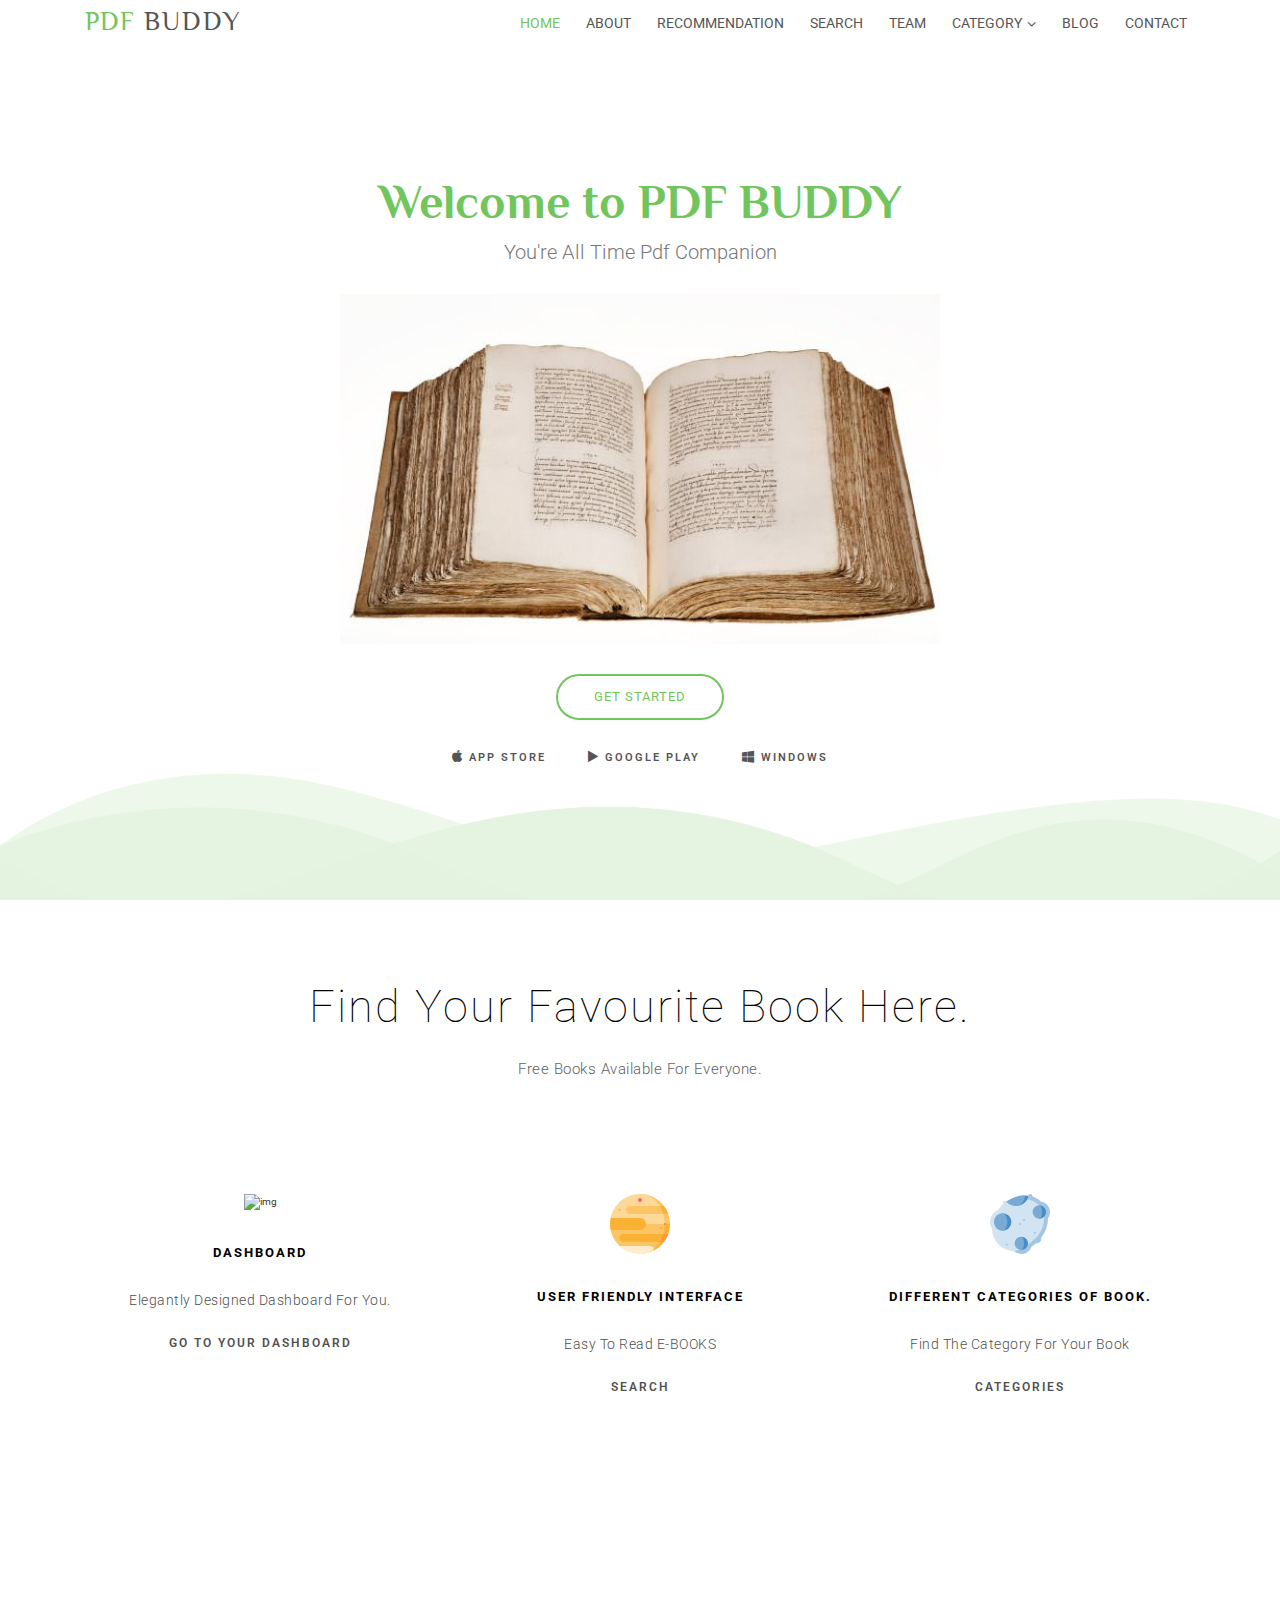
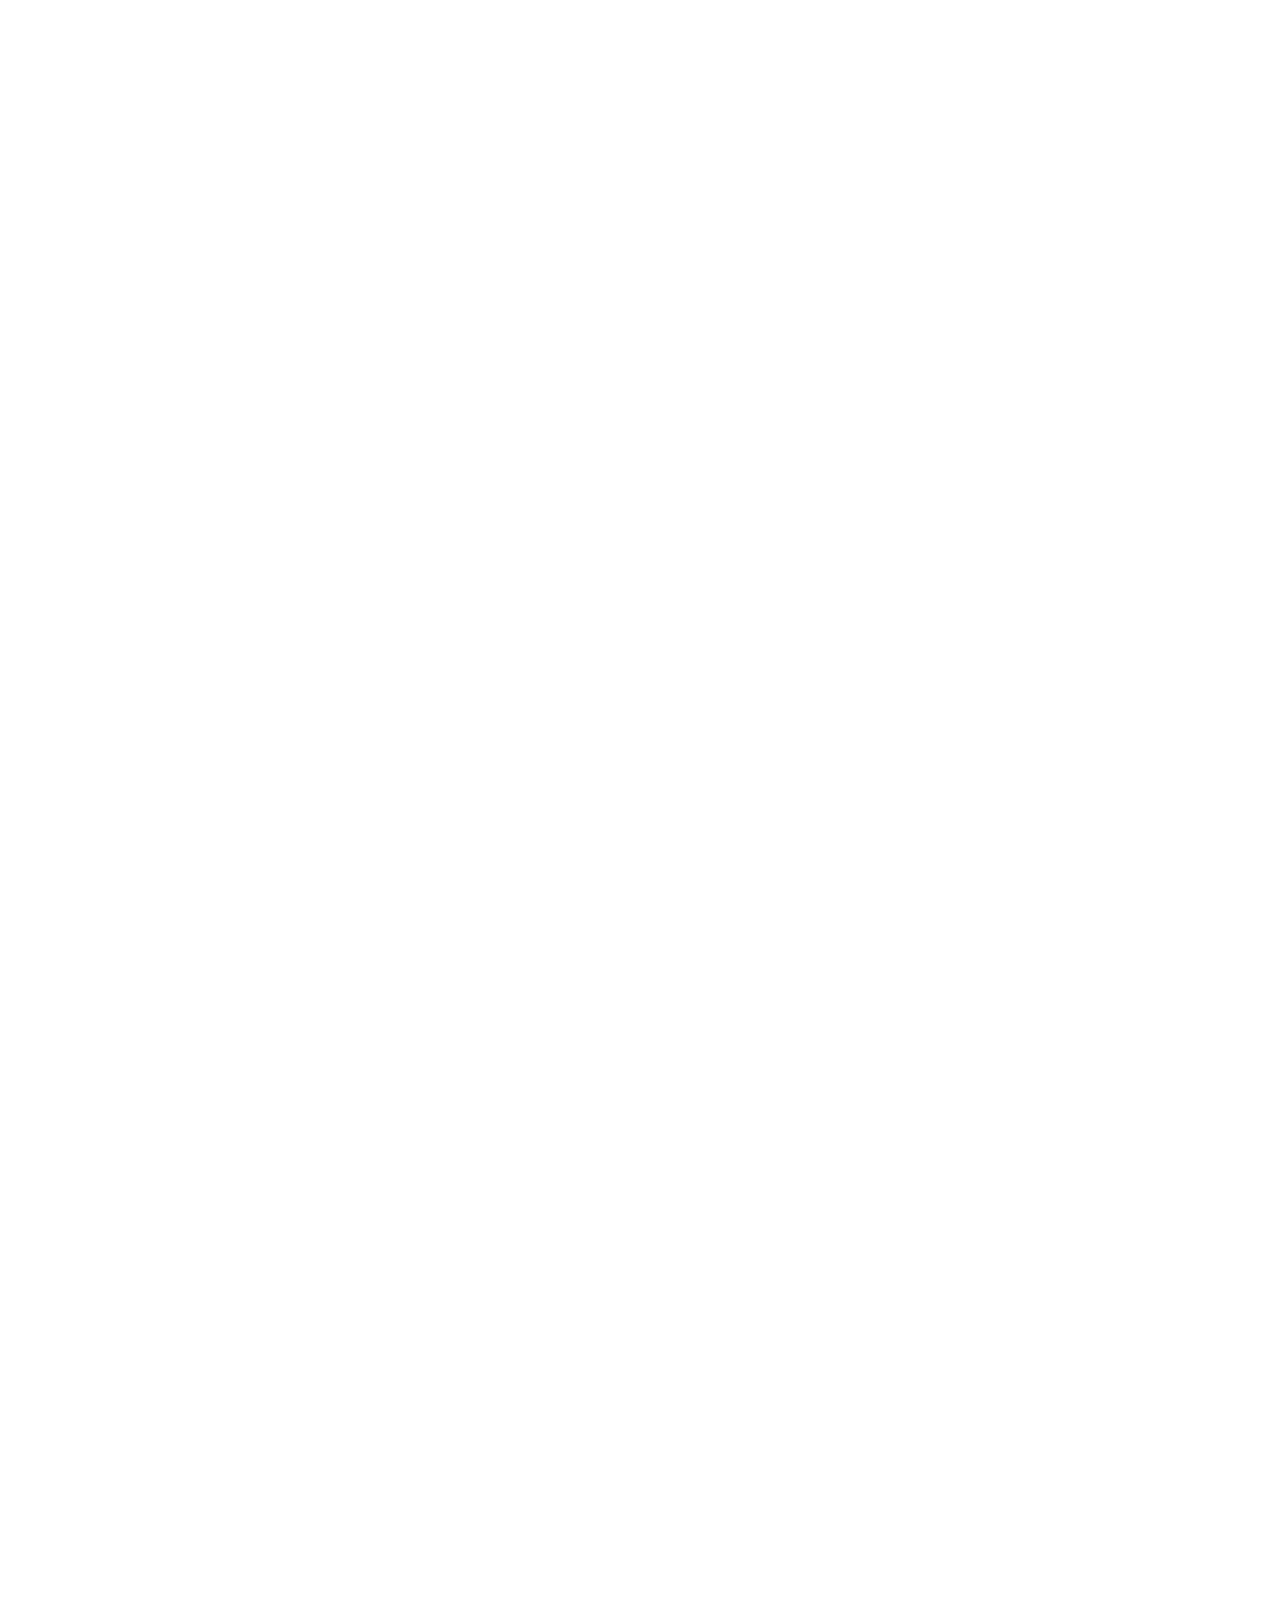
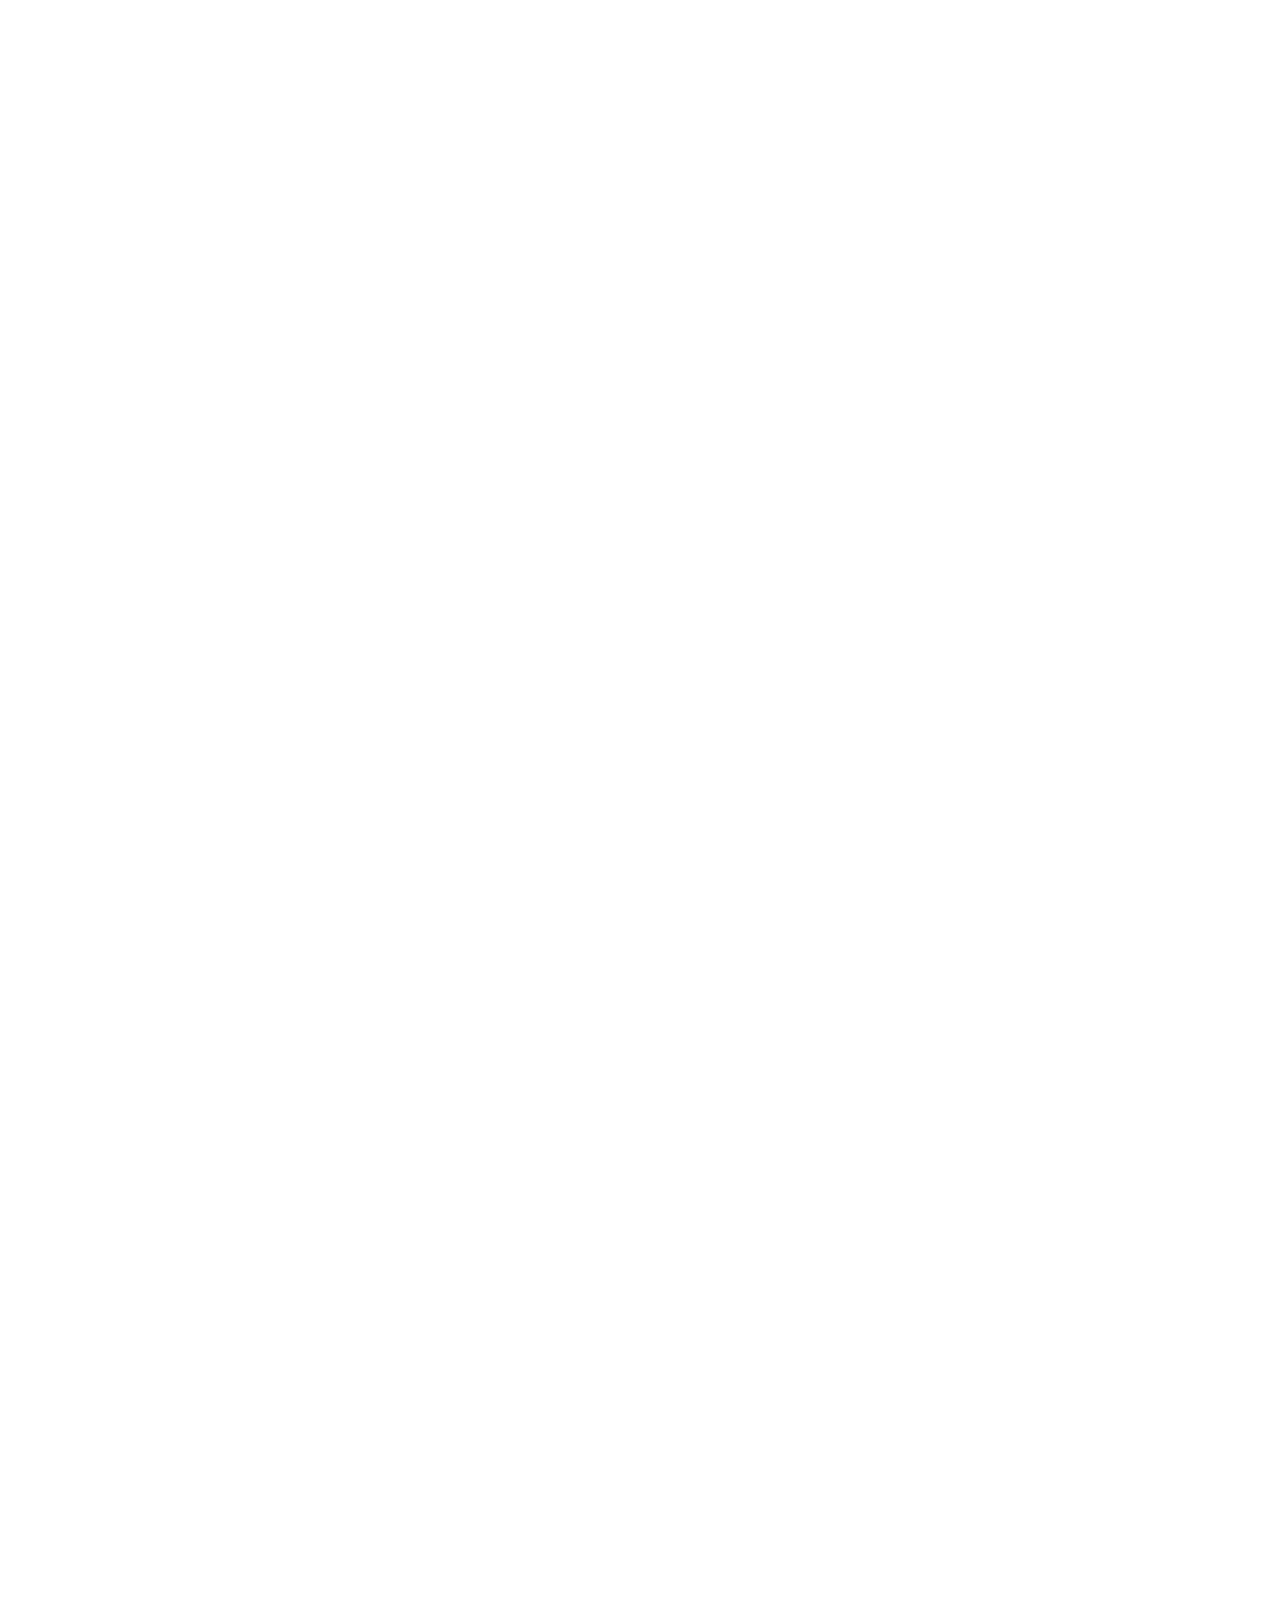
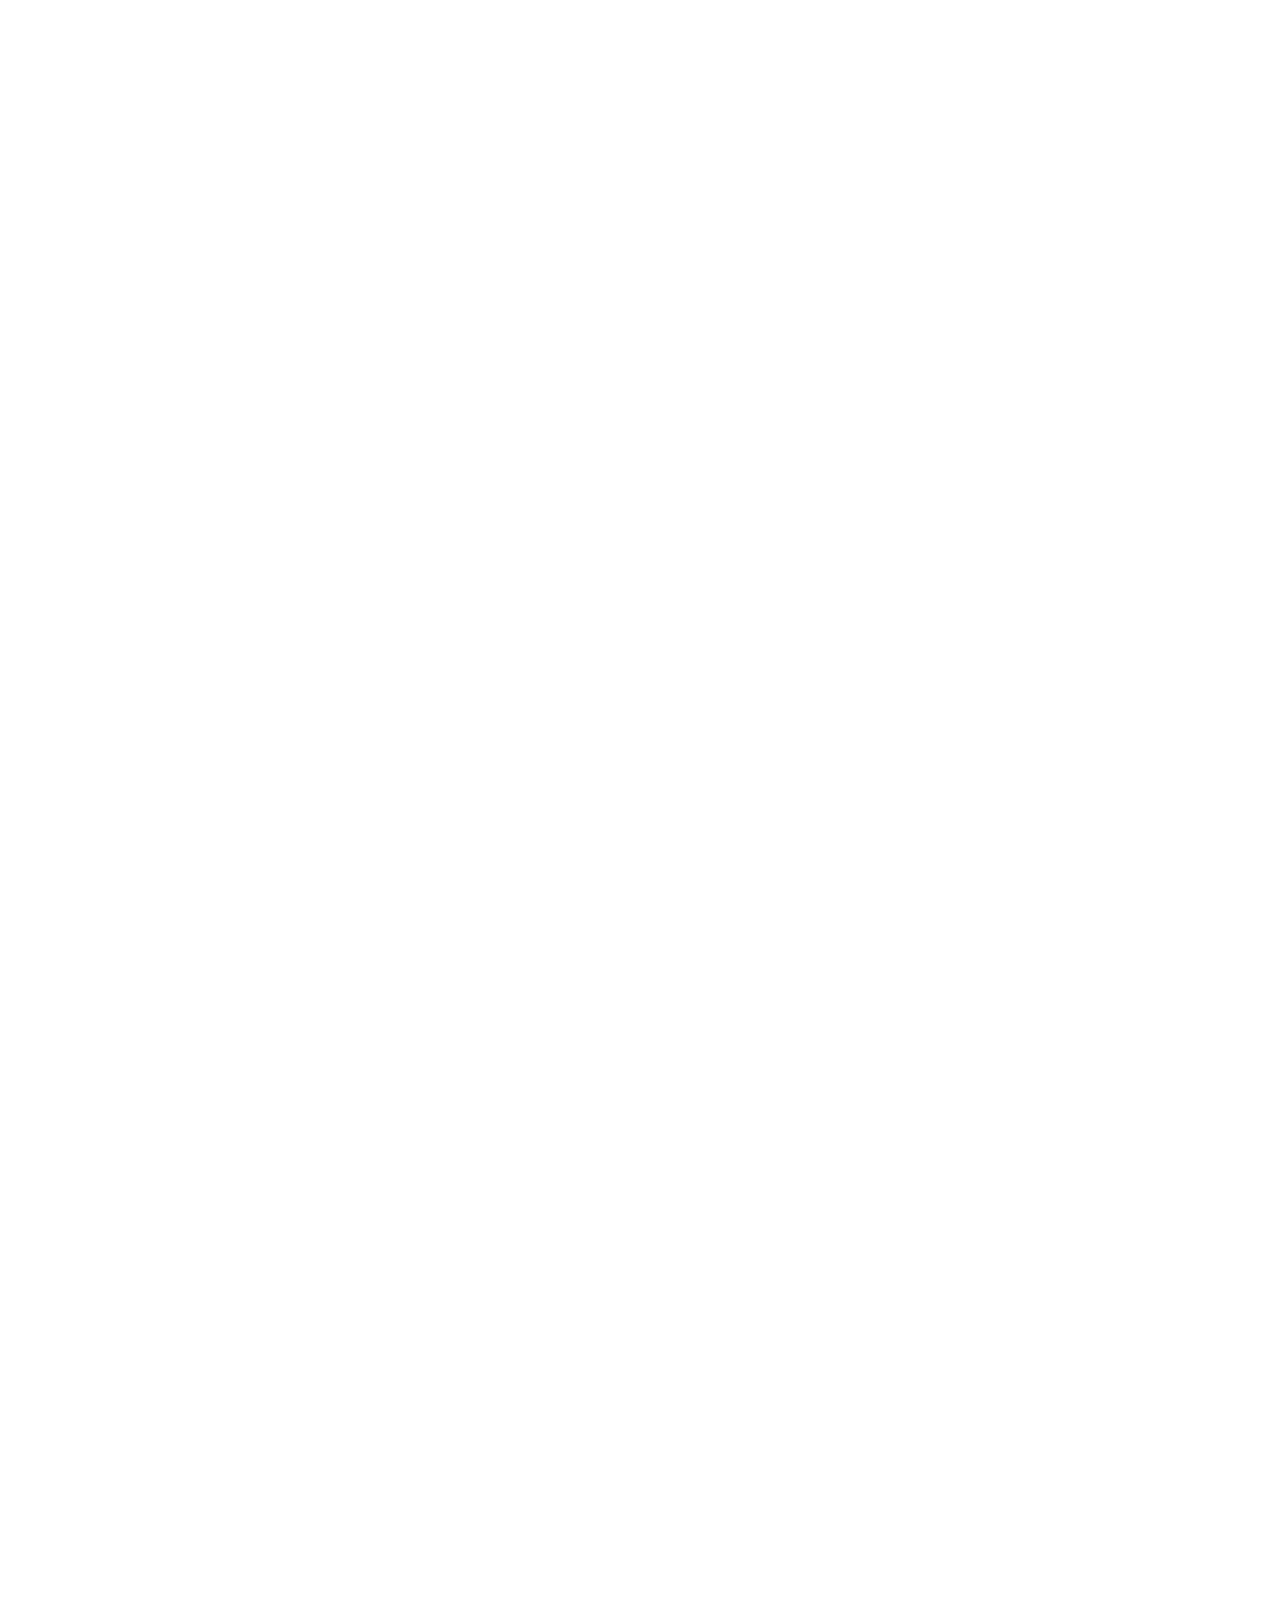
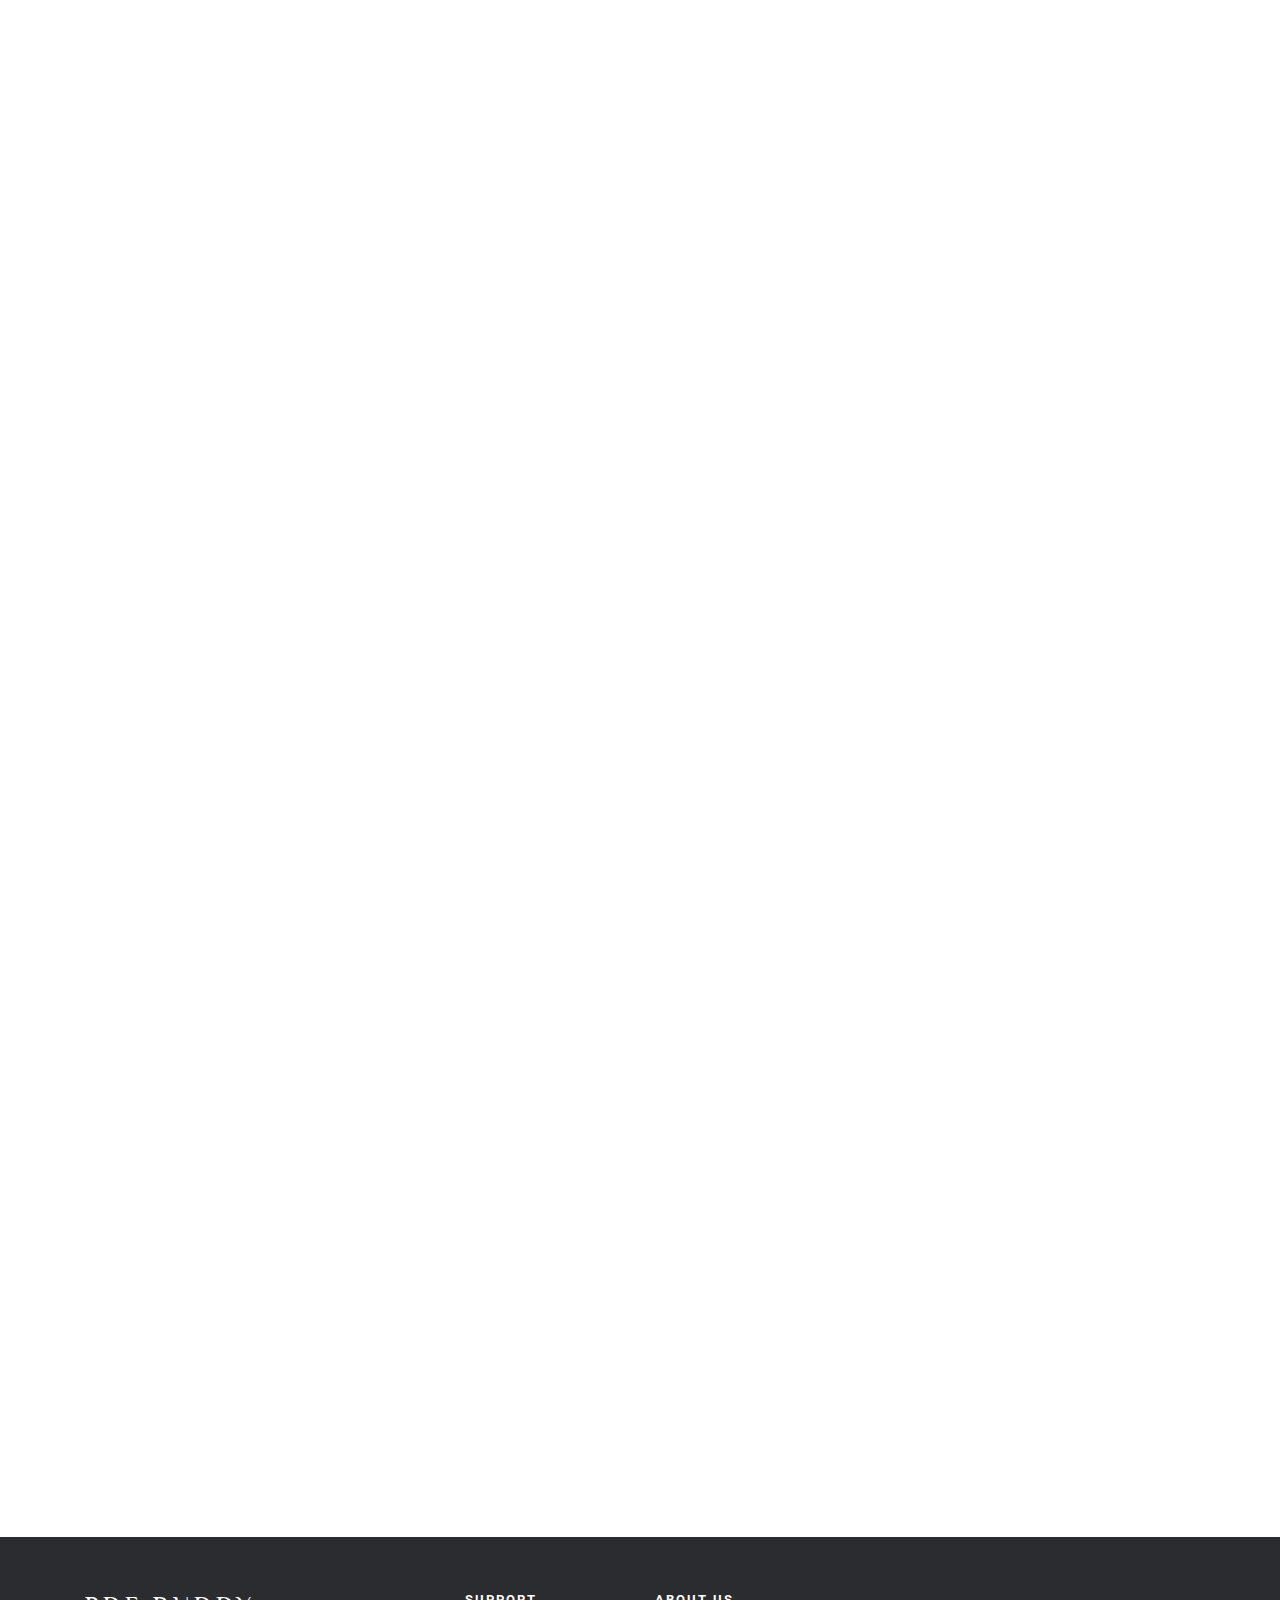
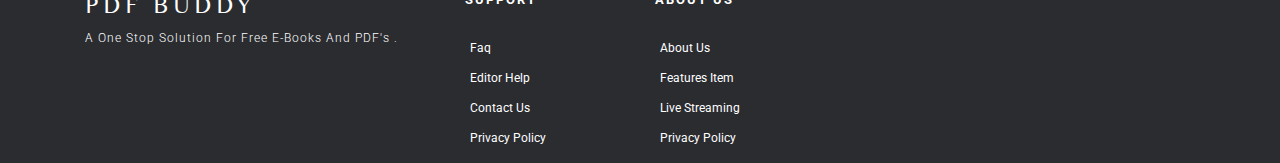
==== PUBLIC/index.html @ 9a00eab4 "First Update" ====
<!DOCTYPE html>
<html lang="en">
<head>
  <meta charset="utf-8">
  <title>PDF BUDDY</title>
  <meta content="width=device-width, initial-scale=1.0" name="viewport">
  <meta content="" name="keywords">
  <meta content="" name="description">

  <!-- Favicons -->
  <link href="img/favicon.png" rel="icon">
  <link href="img/apple-touch-icon.png" rel="apple-touch-icon">

  <!-- Google Fonts -->
  <link href="https://fonts.googleapis.com/css?family=Open+Sans:300,300i,400,400i,700,700i|Roboto:100,300,400,500,700|Philosopher:400,400i,700,700i" rel="stylesheet">

  <!-- Bootstrap css -->
  <link rel="stylesheet" href="css/bootstrap.css">
  <link href="lib/bootstrap/css/bootstrap.min.css" rel="stylesheet">

  <!-- Libraries CSS Files -->
  <link href="lib/owlcarousel/assets/owl.carousel.min.css" rel="stylesheet">
  <link href="lib/owlcarousel/assets/owl.theme.default.min.css" rel="stylesheet">
  <link href="lib/font-awesome/css/font-awesome.min.css" rel="stylesheet">
  <link href="lib/animate/animate.min.css" rel="stylesheet">
  <link href="lib/modal-video/css/modal-video.min.css" rel="stylesheet">

  <!-- Main Stylesheet File -->
  <link href="css/style.css" rel="stylesheet">

</head>

<body>

  <header id="header" class="header header-hide">
    <div class="container">

      <div id="logo" class="pull-left">
        <h1><a href="#body" class="scrollto"><span>PDF</span> BUDDY</a></h1>
        
        <a href="#body"><img src="img/logo.png" alt="" title="" /></a>
      </div>

      <nav id="nav-menu-container">
        <ul class="nav-menu">
          <li class="menu-active"><a href="#hero">HOME</a></li>
          <li><a href="C:\Users\SHIVAM\Desktop\PROJECT\PDF FINDER\VIEW\about.html">ABOUT</a></li>
          <li><a href="C:\Users\SHIVAM\Desktop\PROJECT\PDF FINDER\VIEW\service.html">RECOMMENDATION</a></li>
          <li><a href="C:\Users\SHIVAM\Desktop\PROJECT\PDF FINDER\VIEW\training.html">SEARCH</a></li>
          <li><a href="#team">TEAM</a></li>
          <li class="menu-has-children"><a href="">CATEGORY</a>
            <ul>
              <li><a href="#">Drop Down 1</a></li>
              <li><a href="#">Drop Down 3</a></li>
              <li><a href="#">Drop Down 4</a></li>
              <li><a href="#">Drop Down 5</a></li>
            </ul>
          </li>
          <li><a href="#blog">BLOG</a></li>
          <li><a href="#contact">CONTACT</a></li>
        </ul>
      </nav><!-- #nav-menu-container -->
    </div>
  </header><!-- #header -->

  <!--==========================
    Hero Section
  ============================-->
  <section id="hero" class="wow fadeIn">
    <div class="hero-container">
      <h1>Welcome to PDF BUDDY</h1>
      <h2>You're All Time Pdf Companion</h2>
      <img src="img/book1.jpg" height="350 " width="600" alt="Image Not Available">
      <a href="#get-started" class="btn-get-started scrollto">Get Started</a>
      <div class="btns">
        <a href="#"><i class="fa fa-apple fa-3x"></i> App Store</a>
        <a href="#"><i class="fa fa-play fa-3x"></i> Google Play</a>
        <a href="#"><i class="fa fa-windows fa-3x"></i> windows</a>
      </div>
    </div>
  </section><!-- #hero -->

  <!--==========================
    Get Started Section
  ============================-->
  <section id="get-started" class="padd-section text-center wow fadeInUp">

    <div class="container">
      <div class="section-title text-center">

        <h2>Find Your Favourite Book Here. </h2>
        <p class="separator">Free Books Available For Everyone. </p>

      </div>
    </div>

    <div class="container">
      <div class="row">

        <div class="col-md-6 col-lg-4">
          <div class="feature-block">

            <img src="img/Dash.png" height="200" width="200" alt="img" class="img-fluid">
            <h4>DASHBOARD</h4>
            <p>Elegantly Designed Dashboard For You. </p>
            <a href="#">GO TO YOUR DASHBOARD</a>

          </div>
        </div>

        <div class="col-md-6 col-lg-4">
          <div class="feature-block">

            <img src="img/svg/planet.svg" alt="img" class="img-fluid">
            <h4>user friendly interface</h4>
            <p>Easy To Read E-BOOKS</p>
            <a href="#">SEARCH</a>

          </div>
        </div>

        <div class="col-md-6 col-lg-4">
          <div class="feature-block">

            <img src="img/svg/asteroid.svg" alt="img" class="img-fluid">
            <h4>Different Categories Of Book.</h4>
            <p>Find The Category For Your Book</p>
            <a href="#">CATEGORIES</a>

          </div>
        </div>

      </div>
    </div>

  </section>

  <!--==========================
    About Us Section
  ============================-->
  <section id="about-us" class="about-us padd-section wow fadeInUp">
    <div class="container">
      <div class="row justify-content-center">

        <div class="col-md-5 col-lg-3">
          <img src="img/about-img.png" alt="About">
        </div>

        <div class="col-md-7 col-lg-5">
          <div class="about-content">

            <h2><span>PDF BUDDY</span>UI Design Mobile </h2>
            <p>Consectetur adipiscing elit, sed do eiusmod tempor incididunt ut labore et dolore magna aliqua. Ut enim ad minim veniam, quis nostrud exercitation ullamco laboris nisi ut aliquip ex ea commodo consequat
            </p>

            <ul class="list-unstyled">
              <li><i class="fa fa-angle-right"></i>Creative Design</li>
              <li><i class="fa fa-angle-right"></i>Retina Ready</li>
              <li><i class="fa fa-angle-right"></i>Easy to Use</li>
              <li><i class="fa fa-angle-right"></i>Unlimited Features</li>
              <li><i class="fa fa-angle-right"></i>Unlimited Features</li>
            </ul>

          </div>
        </div>

      </div>
    </div>
  </section>

  <!--==========================
    Features Section
  ============================-->

  <section id="features" class="padd-section text-center wow fadeInUp">

    <div class="container">
      <div class="section-title text-center">
        <h2>Amazing Features.</h2>
        <p class="separator">Integer cursus bibendum augue ac cursus .</p>
      </div>
    </div>

    <div class="container">
      <div class="row">

        <div class="col-md-6 col-lg-3">
          <div class="feature-block">
            <img src="img/svg/paint-palette.svg" alt="img" class="img-fluid">
            <h4>creative design</h4>
            <p>Lorem Ipsum is simply dummy text of the printing and typesetting industry</p>
          </div>
        </div>

        <div class="col-md-6 col-lg-3">
          <div class="feature-block">
            <img src="img/svg/vector.svg" alt="img" class="img-fluid">
            <h4>Retina Ready</h4>
            <p>Lorem Ipsum is simply dummy text of the printing and typesetting industry</p>
          </div>
        </div>

        <div class="col-md-6 col-lg-3">
          <div class="feature-block">
            <img src="img/svg/design-tool.svg" alt="img" class="img-fluid">
            <h4>easy to use</h4>
            <p>Lorem Ipsum is simply dummy text of the printing and typesetting industry</p>
          </div>
        </div>

        <div class="col-md-6 col-lg-3">
          <div class="feature-block">
            <img src="img/svg/asteroid.svg" alt="img" class="img-fluid">
            <h4>Free Updates</h4>
            <p>Lorem Ipsum is simply dummy text of the printing and typesetting industry</p>
          </div>
        </div>

        <div class="col-md-6 col-lg-3">
          <div class="feature-block">
            <img src="img/svg/asteroid.svg" alt="img" class="img-fluid">
            <h4>Free Updates</h4>
            <p>Lorem Ipsum is simply dummy text of the printing and typesetting industry</p>
          </div>
        </div>

        <div class="col-md-6 col-lg-3">
          <div class="feature-block">
            <img src="img/svg/cloud-computing.svg" alt="img" class="img-fluid">
            <h4>App store support</h4>
            <p>Lorem Ipsum is simply dummy text of the printing and typesetting industry</p>
          </div>
        </div>

        <div class="col-md-6 col-lg-3">
          <div class="feature-block">
            <img src="img/svg/pixel.svg" alt="img" class="img-fluid">
            <h4>Perfect Pixel</h4>
            <p>Lorem Ipsum is simply dummy text of the printing and typesetting industry</p>
          </div>
        </div>

        <div class="col-md-6 col-lg-3">
          <div class="feature-block">
            <img src="img/svg/code.svg" alt="img" class="img-fluid">
            <h4>clean codes</h4>
            <p>Lorem Ipsum is simply dummy text of the printing and typesetting industry</p>
          </div>
        </div>

      </div>
    </div>
  </section>

  <!--==========================
    Screenshots Section
  ============================-->
  <section id="screenshots" class="padd-section text-center wow fadeInUp">

    <div class="container">
      <div class="section-title text-center">
        <h2>App Gallery</h2>
        <p class="separator">Integer cursus bibendum augue ac cursus .</p>
      </div>
    </div>

    <div class="container">
      <div class="owl-carousel owl-theme">

        <div><img src="img/screen/1.jpg" alt="img"></div>
        <div><img src="img/screen/2.jpg" alt="img"></div>
        <div><img src="img/screen/3.jpg" alt="img"></div>
        <div><img src="img/screen/4.jpg" alt="img"></div>
        <div><img src="img/screen/5.jpg" alt="img"></div>
        <div><img src="img/screen/6.jpg" alt="img"></div>
        <div><img src="img/screen/7.jpg" alt="img"></div>
        <div><img src="img/screen/8.jpg" alt="img"></div>
        <div><img src="img/screen/9.jpg" alt="img"></div>

      </div>
    </div>

  </section>

  <!--==========================
    Video Section
  ============================-->

  <section id="video" class="text-center wow fadeInUp">
    <div class="overlay">
      <div class="container-fluid container-full">

        <div class="row">
          <a href="" class="js-modal-btn play-btn" data-video-id="s22ViV7tBKE"></a>
        </div>

      </div>
    </div>
  </section>

  <!--==========================
    Team Section
  ============================-->
  <section id="team" class="padd-section text-center wow fadeInUp">

    <div class="container">
      <div class="section-title text-center">

        <h2>Team Member</h2>
        <p class="separator">Integer cursus bibendum augue ac cursus .</p>

      </div>
    </div>

    <div class="container">
      <div class="row">

        <div class="col-md-6 col-md-4 col-lg-3">
          <div class="team-block bottom">
            <img src="img/team/1.jpg" class="img-responsive" alt="img">
            <div class="team-content">
              <ul class="list-unstyled">
                <li><a href="#"><i class="fa fa-facebook"></i></a></li>
                <li><a href="#"><i class="fa fa-twitter"></i></a></li>
                <li><a href="#"><i class="fa fa-linkedin"></i></a></li>
              </ul>
              <span>manager</span>
              <h4>Kimberly Tran</h4>
            </div>
          </div>
        </div>

       <div class="col-md-6 col-md-4 col-lg-3">
          <div class="team-block bottom">
            <img src="img/team/2.jpg" class="img-responsive" alt="img">
            <div class="team-content">
              <ul class="list-unstyled">
                <li><a href="#"><i class="fa fa-facebook"></i></a></li>
                <li><a href="#"><i class="fa fa-twitter"></i></a></li>
                <li><a href="#"><i class="fa fa-linkedin"></i></a></li>
              </ul>
              <span>manager</span>
              <h4>Kimberly Tran</h4>
            </div>
          </div>
        </div>

        <div class="col-md-6 col-md-4 col-lg-3">
          <div class="team-block bottom">
            <img src="img/team/3.jpg" class="img-responsive" alt="img">
            <div class="team-content">
              <ul class="list-unstyled">
                <li><a href="#"><i class="fa fa-facebook"></i></a></li>
                <li><a href="#"><i class="fa fa-twitter"></i></a></li>
                <li><a href="#"><i class="fa fa-linkedin"></i></a></li>
              </ul>
              <span>manager</span>
              <h4>Kimberly Tran</h4>
            </div>
          </div>
        </div>

        <div class="col-md-6 col-md-4 col-lg-3">
          <div class="team-block bottom">
            <img src="img/team/4.jpg" class="img-responsive" alt="img">
            <div class="team-content">
              <ul class="list-unstyled">
                <li><a href="#"><i class="fa fa-facebook"></i></a></li>
                <li><a href="#"><i class="fa fa-twitter"></i></a></li>
                <li><a href="#"><i class="fa fa-linkedin"></i></a></li>
              </ul>
              <span>manager</span>
              <h4>Kimberly Tran</h4>
            </div>
          </div>
        </div>

      </div>
    </div>
  </section>


  <!--==========================
    Testimonials Section
  ============================-->

  <section id="testimonials" class="padd-section text-center wow fadeInUp">
    <div class="container">
      <div class="row justify-content-center">

        <div class="col-md-8">

          <div class="testimonials-content">
            <div id="carousel-example-generic" class="carousel slide" data-ride="carousel">

              <div class="carousel-inner" role="listbox">

                <div class="carousel-item  active">
                  <div class="top-top">

                    <h2>Our Users Speack volumes us</h2>
                    <p>Lorem Ipsum is simply dummy text of the printing and typesetting industry. Lorem Ipsum has been the industry's standard dummy text ever since the 1500s, when an unknown printer took a galley of type and scrambled it to make a type
                      specimen book. It has survived not only five centuries.</p>
                    <h4>Kimberly Tran<span>manager</span></h4>

                  </div>
                </div>

                <div class="carousel-item ">
                  <div class="top-top">

                    <h2>Our Users Speack volumes us</h2>
                    <p>Lorem Ipsum is simply dummy text of the printing and typesetting industry. Lorem Ipsum has been the industry's standard dummy text ever since the 1500s, when an unknown printer took a galley of type and scrambled it to make a type
                      specimen book. It has survived not only five centuries.</p>
                    <h4>Henderson<span>manager</span></h4>

                  </div>
                </div>

                <div class="carousel-item ">
                  <div class="top-top">

                    <h2>Our Users Speack volumes us</h2>
                    <p>Lorem Ipsum is simply dummy text of the printing and typesetting industry. Lorem Ipsum has been the industry's standard dummy text ever since the 1500s, when an unknown printer took a galley of type and scrambled it to make a type
                      specimen book. It has survived not only five centuries.</p>
                    <h4>David Spark<span>manager</span></h4>

                  </div>
                </div>

              </div>

              <div class="btm-btm">

                <ul class="list-unstyled carousel-indicators">
                  <li data-target="#carousel-example-generic" data-slide-to="0" class="active"></li>
                  <li data-target="#carousel-example-generic" data-slide-to="1"></li>
                  <li data-target="#carousel-example-generic" data-slide-to="2"></li>
                </ul>

              </div>

            </div>
          </div>
        </div>

      </div>
    </div>
  </section>

  <!--==========================
    Pricing Table Section
  ============================-->
  <section id="pricing" class="padd-section text-center wow fadeInUp">

    <div class="container">
      <div class="section-title text-center">

        <h2>Meet With Price</h2>
        <p class="separator">Integer cursus bibendum augue ac cursus .</p>

      </div>
    </div>

    <div class="container">
      <div class="row">

        <div class="col-md-6 col-lg-3">
          <div class="block-pricing">
            <div class="table">
              <h4>basic</h4>
              <h2>$29</h2>
              <ul class="list-unstyled">
                <li><b>4 GB</b> Ram</li>
                <li><b>7/24</b> Tech Support</li>
                <li><b>40 GB</b> SSD Cloud Storage</li>
                <li>Monthly Backups</li>
                <li>Palo Protection</li>
              </ul>
              <div class="table_btn">
                <a href="#" class="btn"><i class="fa fa-shopping-cart"></i> Buy Now</a>
              </div>
            </div>
          </div>
        </div>

        <div class="col-md-6 col-lg-3">
          <div class="block-pricing">
            <div class="table">
              <h4>PERSONAL</h4>
              <h2>$29</h2>
              <ul class="list-unstyled">
                <li><b>4 GB</b> Ram</li>
                <li><b>7/24</b> Tech Support</li>
                <li><b>40 GB</b> SSD Cloud Storage</li>
                <li>Monthly Backups</li>
                <li>Palo Protection</li>
              </ul>
              <div class="table_btn">
                <a href="#" class="btn"><i class="fa fa-shopping-cart"></i> Buy Now</a>
              </div>
            </div>
          </div>
        </div>

        <div class="col-md-6 col-lg-3">
          <div class="block-pricing">
            <div class="table">
              <h4>BUSINESS</h4>
              <h2>$29</h2>
              <ul class="list-unstyled">
                <li><b>4 GB</b> Ram</li>
                <li><b>7/24</b> Tech Support</li>
                <li><b>40 GB</b> SSD Cloud Storage</li>
                <li>Monthly Backups</li>
                <li>Palo Protection</li>
              </ul>
              <div class="table_btn">
                <a href="#" class="btn"><i class="fa fa-shopping-cart"></i> Buy Now</a>
              </div>
            </div>
          </div>
        </div>

        <div class="col-md-6 col-lg-3">
          <div class="block-pricing">
            <div class="table">
              <h4>profeesional</h4>
              <h2>$29</h2>
              <ul class="list-unstyled">
                <li><b>4 GB</b> Ram</li>
                <li><b>7/24</b> Tech Support</li>
                <li><b>40 GB</b> SSD Cloud Storage</li>
                <li>Monthly Backups</li>
                <li>Palo Protection</li>
              </ul>
              <div class="table_btn">
                <a href="#" class="btn"><i class="fa fa-shopping-cart"></i> Buy Now</a>
              </div>
            </div>
          </div>
        </div>
      </div>
    </div>
  </section>

  <!--==========================
    Blog Section
  ============================-->
  <section id="blog" class="padd-section wow fadeInUp">

    <div class="container">
      <div class="section-title text-center">

        <h2>Latest posts</h2>
        <p class="separator">Integer cursus bibendum augue ac cursus .</p>

      </div>
    </div>

    <div class="container">
      <div class="row">

        <div class="col-md-6 col-lg-4">
          <div class="block-blog text-left">
            <a href="#"><img src="img/blog/blog-image-1.jpg" alt="img"></a>
            <div class="content-blog">
              <h4><a href="#">whats isthe difference between good and bat typography</a></h4>
              <span>05, juin 2017</span>
              <a class="pull-right readmore" href="#">read more</a>
            </div>
          </div>
        </div>

        <div class="col-md-6 col-lg-4">
          <div class="block-blog text-left">
            <a href="#"><img src="img/blog/blog-image-2.jpg" class="img-responsive" alt="img"></a>
            <div class="content-blog">
              <h4><a href="#">whats isthe difference between good and bat typography</a></h4>
              <span>05, juin 2017</span>
              <a class="pull-right readmore" href="#">read more</a>
            </div>
          </div>
        </div>

        <div class="col-md-6 col-lg-4">
          <div class="block-blog text-left">
            <a href="#"><img src="img/blog/blog-image-3.jpg" class="img-responsive" alt="img"></a>
            <div class="content-blog">
              <h4><a href="#">whats isthe difference between good and bat typography</a></h4>
              <span>05, juin 2017</span>
              <a class="pull-right readmore" href="#">read more</a>
            </div>
          </div>
        </div>

      </div>
    </div>
  </section>

  <!--==========================
    Newsletter Section
  ============================-->
  <section id="newsletter" class="newsletter text-center wow fadeInUp">
    <div class="overlay padd-section">
      <div class="container">

        <div class="row justify-content-center">
          <div class="col-md-9 col-lg-6">
            <form class="form-inline" method="POST" action="#">

              <input type="email" class="form-control " placeholder="Email Adress" name="email">
              <button type="submit" class="btn btn-default"><i class="fa fa-location-arrow"></i>Subscribe</button>

            </form>

          </div>
        </div>

          <ul class="list-unstyled">
            <li><a href="#"><i class="fa fa-facebook"></i></a></li>
            <li><a href="#"><i class="fa fa-twitter"></i></a></li>
            <li><a href="#"><i class="fa fa-google-plus"></i></a></li>
            <li><a href="#"><i class="fa fa-linkedin"></i></a></li>
          </ul
      </div>
    </div>
  </section>

  <!--==========================
    Contact Section
  ============================-->
  <section id="contact" class="padd-section wow fadeInUp">

    <div class="container">
      <div class="section-title text-center">
        <h2>Contact</h2>
        <p class="separator">You Can Reach Us For Any Queries And Request for New Book And PDF's. </p>
      </div>
    </div>

    <div class="container">
      <div class="row justify-content-center">

        <div class="col-lg-3 col-md-4">

          <div class="info">
            <div>
              <i class="fa fa-map-marker"></i>
              <p>326 - Hakikat Nagar/ GTB- Nagar <br>New Delhi, 110009</p>
            </div>

            <div class="email">
              <i class="fa fa-envelope"></i>
              <p>ankitverma.iitmjp.ac.in@gmail.com</p>
            </div>

            <div>
              <i class="fa fa-phone"></i>
              <p>+91 7042654512</p>
            </div>
          </div>

          <div class="social-links">
            <a href="#" class="twitter"><i class="fa fa-twitter"></i></a>
            <a href="#" class="facebook"><i class="fa fa-facebook"></i></a>
            <a href="#" class="instagram"><i class="fa fa-instagram"></i></a>
            <a href="#" class="google-plus"><i class="fa fa-google-plus"></i></a>
            <a href="#" class="linkedin"><i class="fa fa-linkedin"></i></a>
          </div>

        </div>

        <div class="col-lg-5 col-md-8">
          <div class="form">
            <div id="sendmessage">Your message has been sent. Thank you!</div>
            <div id="errormessage"></div>
            <form action="" method="post" role="form" class="contactForm">
              <div class="form-group">
                <input type="text" name="name" class="form-control" id="name" placeholder="Your Name" data-rule="minlen:4" data-msg="Please enter at least 4 chars" />
                <div class="validation"></div>
              </div>
              <div class="form-group">
                <input type="email" class="form-control" name="email" id="email" placeholder="Your Email" data-rule="email" data-msg="Please enter a valid email" />
                <div class="validation"></div>
              </div>
              <div class="form-group">
                <input type="text" class="form-control" name="subject" id="subject" placeholder="Subject" data-rule="minlen:4" data-msg="Please enter at least 8 chars of subject" />
                <div class="validation"></div>
              </div>
              <div class="form-group">
                <textarea class="form-control" name="message" rows="5" data-rule="required" data-msg="Please write something for us" placeholder="Message"></textarea>
                <div class="validation"></div>
              </div>
              <div class="text-center"><button type="submit">Send Message</button></div>
            </form>
          </div>
        </div>
      </div>
    </div>
  </section><!-- #contact -->

  <!--==========================
    Footer
  ============================-->
  <footer class="footer">
    <div class="container">
      <div class="row">

        <div class="col-md-12 col-lg-4">
          <div class="footer-logo">

            <a class="navbar-brand" href="#">PDF BUDDY</a>
            <p>A One Stop Solution For Free E-Books And PDF's .</p>

          </div>
        </div>     

        <div class="col-sm-6 col-md-3 col-lg-2">
          <div class="list-menu">

            <h4>Support</h4>

            <ul class="list-unstyled">
              <li><a href="#">faq</a></li>
              <li><a href="#">Editor help</a></li>
              <li><a href="#">Contact us</a></li>
              <li><a href="#">Privacy Policy</a></li>
            </ul>

          </div>
        </div>

        <div class="col-sm-6 col-md-3 col-lg-2">
          <div class="list-menu">

            <h4>About Us</h4>

            <ul class="list-unstyled">
              <li><a href="#">About us</a></li>
              <li><a href="#">Features item</a></li>
              <li><a href="#">Live streaming</a></li>
              <li><a href="#">Privacy Policy</a></li>
            </ul>

          </div>
        </div>

      </div>
    </div>


  </footer>



  <a href="#" class="back-to-top"><i class="fa fa-chevron-up"></i></a>

  <!-- JavaScript Libraries -->
  <script src="lib/jquery/jquery.min.js"></script>
  <script src="lib/jquery/jquery-migrate.min.js"></script>
  <script src="lib/bootstrap/js/bootstrap.bundle.min.js"></script>
  <script src="lib/superfish/hoverIntent.js"></script>
  <script src="lib/superfish/superfish.min.js"></script>
  <script src="lib/easing/easing.min.js"></script>
  <script src="lib/modal-video/js/modal-video.js"></script>
  <script src="lib/owlcarousel/owl.carousel.min.js"></script>
  <script src="lib/wow/wow.min.js"></script>
  <!-- Contact Form JavaScript File -->
  <script src="contactform/contactform.js"></script>

  <!-- Template Main Javascript File -->
  <script src="js/main.js"></script>

</body>
</html>
---- PUBLIC/lib/modal-video/css/modal-video.min.css ----
@keyframes modal-video{from{opacity:0}to{opacity:1}}@keyframes modal-video-inner{from{transform:translate(0, 100px)}to{transform:translate(0, 0)}}.modal-video{position:fixed;top:0;left:0;width:100%;height:100%;background-color:rgba(0,0,0,0.5);z-index:1000000;cursor:pointer;opacity:1;animation-timing-function:ease-out;animation-duration:.3s;animation-name:modal-video;-webkit-transition:opacity .3s ease-out;-moz-transition:opacity .3s ease-out;-ms-transition:opacity .3s ease-out;-o-transition:opacity .3s ease-out;transition:opacity .3s ease-out}.modal-video-close{opacity:0}.modal-video-close .modal-video-movie-wrap{-webkit-transform:translate(0, 100px);-moz-transform:translate(0, 100px);-ms-transform:translate(0, 100px);-o-transform:translate(0, 100px);transform:translate(0, 100px)}.modal-video-body{max-width:940px;width:100%;height:100%;margin:0 auto;display:table}.modal-video-inner{display:table-cell;vertical-align:middle;width:100%;height:100%}.modal-video-movie-wrap{width:100%;height:0;position:relative;padding-bottom:56.25%;background-color:#333;animation-timing-function:ease-out;animation-duration:.3s;animation-name:modal-video-inner;-webkit-transform:translate(0, 0);-moz-transform:translate(0, 0);-ms-transform:translate(0, 0);-o-transform:translate(0, 0);transform:translate(0, 0);-webkit-transition:-webkit-transform .3s ease-out;-moz-transition:-moz-transform .3s ease-out;-ms-transition:-ms-transform .3s ease-out;-o-transition:-o-transform .3s ease-out;transition:transform .3s ease-out}.modal-video-movie-wrap iframe{position:absolute;top:0;left:0;width:100%;height:100%}.modal-video-close-btn{position:absolute;z-index:2;top:-35px;right:-35px;display:inline-block;width:35px;height:35px;overflow:hidden;border:none;background:transparent}.modal-video-close-btn:before{transform:rotate(45deg)}.modal-video-close-btn:after{transform:rotate(-45deg)}.modal-video-close-btn:before,.modal-video-close-btn:after{content:'';position:absolute;height:2px;width:100%;top:50%;left:0;margin-top:-1px;background:#fff;border-radius:5px;margin-top:-6px}
---- PUBLIC/css/style.css ----
@charset "UTF-8";
/*
  Theme Name: eStartup
  Theme URL: https://bootstrapmade.com/estartup-bootstrap-landing-page-template/
  Author: BootstrapMade.com
  License: https://bootstrapmade.com/license/
*/
/*--------------------------------------------------------------
# General
--------------------------------------------------------------*/
body {
  background-color: #fff;
  color: #333;
}

h1, h2, h3, h4, h5, h6 {
  margin: 0;
}

h2 {
  color: #000;
  font-weight: 600;
}

h4 {
  color: #000;
  font-size: 13px;
  font-weight: 700;
  letter-spacing: 2px;
  text-transform: uppercase;
  line-height: 2;
}

h5 {
  color: #626262;
  font-size: 14px;
  font-weight: 500;
}

a {
  letter-spacing: 2px;
  text-decoration: none;
}

ul {
  letter-spacing: 1px;
}

li {
  color: #626262;
  font-size: 13px;
  font-weight: 400;
  letter-spacing: 2px;
  line-height: 30px;
  text-transform: capitalize;
}

p {
  color: #505050;
  font-size: 14px;
  font-weight: 300;
  letter-spacing: 0.5px;
  line-height: 2;
  margin-bottom: 20px;
}

span {
  letter-spacing: 1px;
}

.img-fluid {
  height: 60px;
  margin-bottom: 30px;
  width: 60px;
}

.container-full {
  padding-left: 0;
  padding-right: 0;
}

.btn {
  border: 1px solid #fff;
  border-radius: 50px;
  color: #fff;
  font-size: 11px;
  font-weight: 600;
  padding: 15px 40px;
  text-transform: uppercase;
  -moz-transition: all 0.5s ease-in-out 0s;
  -ms-transition: all 0.5s ease-in-out 0s;
  -o-transition: all 0.5s ease-in-out 0s;
  -webkit-transition: all 0.5s ease-in-out 0s;
  transition: all 0.5s ease-in-out 0s;
}

.btn-default:hover {
  color: #fff;
  background-color: #e6e6e6;
  border-color: #adadad;
}

.fa {
  font-size: 13px;
}

/* Back to top button */
.back-to-top {
  position: fixed;
  display: none;
  background: #71c55d;
  line-height: 1;
  color: #fff;
  padding: 7px 12px 13px 12px;
  font-size: 16px;
  border-radius: 2px;
  right: 15px;
  bottom: 15px;
  transition: background 0.5s;
}

@media (max-width: 768px) {
  .back-to-top {
    bottom: 15px;
  }
}

.back-to-top:focus {
  background: #71c55d;
  color: #fff;
  outline: none;
}

.back-to-top:hover {
  background: #55b03f;
  color: #fff;
}

/*--------------------------------------------------------------
# Header
--------------------------------------------------------------*/
#header {
  background: #fff;
  position: fixed;
  left: 0;
  top: 0;
  right: 0;
  height: 48px;
  z-index: 3;
  transition: all 0.5s ease;
}

#header #logo {
  padding: 6px 0 0 0;
}

#header #logo h1 {
  color: #505050;
  font-family: "Philosopher", sans-serif;
  font-size: 26px;
  font-weight: 500;
  letter-spacing: 1px;
  margin: 0;
}

#header #logo h1 a {
  color: #555;
  line-height: 1;
  display: inline-block;
  text-decoration: none;
}

#header #logo h1 a span {
  color: #71c55d;
}

#header #logo img {
  padding: 0;
  margin: 0;
}

.scroll-header {
  background: #fff;
  box-shadow: 0 3px 7px rgba(0, 0, 0, 0.1);
}

/*--------------------------------------------------------------
# Hero Section
--------------------------------------------------------------*/
#hero {
  width: 100%;
  height: calc(100vh - 40px);
  background: url(../img/hero-bg.png) center bottom no-repeat;
  background-size: 100%;
  position: relative;
  margin-top: 40px;
}

@media (min-width: 1025px) {
  #hero {
    background-attachment: fixed;
  }
}

#hero .hero-container {
  position: absolute;
  bottom: 0;
  top: 0;
  left: 0;
  right: 0;
  display: flex;
  justify-content: center;
  align-items: center;
  flex-direction: column;
  text-align: center;
}

#hero h1 {
  margin: 0 0 10px 0;
  font-size: 48px;
  font-weight: 700;
  line-height: 56px;
  font-family: "Philosopher", sans-serif;
  color: #71c55d;
}

@media (max-width: 768px) {
  #hero h1 {
    font-size: 28px;
    line-height: 36px;
  }
}

#hero h2 {
  color: #777;
  margin-bottom: 30px;
  font-size: 20px;
  font-family: "Roboto", sans-serif;
  font-weight: 300;
}

@media (max-width: 768px) {
  #hero h2 {
    font-size: 18px;
    line-height: 24px;
    margin-bottom: 30px;
  }
}

#hero img {
  max-width: 95%;
  margin-bottom: 30px;
}

#hero .btn-get-started {
  font-family: "Roboto", sans-serif;
  text-transform: uppercase;
  font-weight: 400;
  font-size: 13px;
  letter-spacing: 1px;
  display: inline-block;
  padding: 11px 36px;
  border-radius: 50px;
  transition: 0.5s;
  margin-bottom: 30px;
  border: 2px solid #71c55d;
  background: #fff;
  color: #71c55d;
  text-decoration: none;
}

#hero .btn-get-started:hover {
  background: #71c55d;
  color: #fff;
}

#hero .btns a {
  color: #555;
  font-size: 11px;
  font-weight: 600;
  text-transform: uppercase;
  margin: 4px 20px;
  text-decoration: none;
  transition: 0.3s;
}

@media (max-width: 575px) {
  #hero .btns a {
    margin: 4px 8px;
  }
}

#hero .btns a:hover {
  color: #71c55d;
}

/*--------------------------------------------------------------
# Navigation Menu
--------------------------------------------------------------*/
/* Nav Menu Essentials */
.nav-menu, .nav-menu * {
  margin: 0;
  padding: 0;
  list-style: none;
}

.nav-menu ul {
  position: absolute;
  display: none;
  top: 100%;
  left: 0;
  z-index: 99;
}

.nav-menu li {
  position: relative;
  white-space: nowrap;
}

.nav-menu > li {
  float: left;
}

.nav-menu li:hover > ul,
.nav-menu li.sfHover > ul {
  display: block;
}

.nav-menu ul ul {
  top: 0;
  left: 100%;
}

.nav-menu ul li {
  min-width: 180px;
}

/* Nav Menu Arrows */
.sf-arrows .sf-with-ul {
  padding-right: 22px;
}

.sf-arrows .sf-with-ul:after {
  content: "\f107";
  position: absolute;
  right: 8px;
  margin-top: 1px;
  font-family: FontAwesome;
  font-style: normal;
  font-weight: normal;
}

.sf-arrows ul .sf-with-ul:after {
  content: "\f105";
}

/* Nav Meu Container */
#nav-menu-container {
  float: right;
  margin: 0 0 0 0;
}

@media (max-width: 1024px) {
  #nav-menu-container {
    display: none;
  }
}

/* Nav Meu Styling */
.nav-menu a {
  padding: 8px 8px;
  text-decoration: none;
  display: inline-block;
  color: #555;
  font-family: "Roboto", sans-serif;
  font-weight: 400;
  font-size: 14px;
  outline: none;
  letter-spacing: 0;
  transition: 0.3s;
}

.nav-menu li:hover > a, .nav-menu > .menu-active > a {
  color: #71c55d;
}

.nav-menu > li {
  margin-left: 10px;
}

.nav-menu ul {
  margin: 0;
  padding: 10px;
  box-shadow: 0px 0px 30px rgba(127, 137, 161, 0.25);
  background: #fff;
}

.nav-menu ul li {
  transition: 0.3s;
}

.nav-menu ul li a {
  padding: 5px 10px;
  color: #333;
  transition: 0.3s;
  display: block;
  font-size: 14px;
  text-transform: none;
}

.nav-menu ul li:hover > a {
  color: #71c55d;
}

.nav-menu ul ul {
  margin: 0;
}

/* Mobile Nav Toggle */
#mobile-nav-toggle {
  position: fixed;
  right: 0;
  top: 0;
  z-index: 999;
  margin: 4px 20px 0 0;
  border: 0;
  background: none;
  font-size: 24px;
  display: none;
  transition: all 0.4s;
  outline: none;
  cursor: pointer;
}

#mobile-nav-toggle i {
  color: #555;
  font-size: 24px;
}

@media (max-width: 1024px) {
  #mobile-nav-toggle {
    display: inline;
  }
}

/* Mobile Nav Styling */
#mobile-nav {
  position: fixed;
  top: 0;
  padding-top: 18px;
  bottom: 0;
  z-index: 998;
  background: rgba(52, 59, 64, 0.9);
  left: -260px;
  width: 260px;
  overflow-y: auto;
  transition: 0.4s;
}

#mobile-nav ul {
  padding: 0;
  margin: 0;
  list-style: none;
}

#mobile-nav ul li {
  position: relative;
}

#mobile-nav ul li a {
  color: #fff;
  font-size: 14px;
  overflow: hidden;
  padding: 6px 22px 6px 15px;
  position: relative;
  text-decoration: none;
  width: 100%;
  display: block;
  outline: none;
  letter-spacing: 0;
}

#mobile-nav ul li a:hover {
  color: #fff;
}

#mobile-nav ul li li {
  padding-left: 30px;
}

#mobile-nav ul .menu-has-children i {
  position: absolute;
  right: 0;
  z-index: 99;
  padding: 15px;
  cursor: pointer;
  color: #fff;
}

#mobile-nav ul .menu-has-children i.fa-chevron-up {
  color: #71c55d;
}

#mobile-nav ul .menu-item-active {
  color: #71c55d;
}

#mobile-body-overly {
  width: 100%;
  height: 100%;
  z-index: 997;
  top: 0;
  left: 0;
  position: fixed;
  background: rgba(52, 59, 64, 0.9);
  display: none;
}

/* Mobile Nav body classes */
body.mobile-nav-active {
  overflow: hidden;
}

body.mobile-nav-active #mobile-nav {
  left: 0;
}

body.mobile-nav-active #mobile-nav-toggle i {
  color: #fff;
}

/*--------------------------------------------------------------
# Sections
--------------------------------------------------------------*/
.padd-section {
  padding-bottom: 80px;
  padding-top: 80px;
}

@media (max-width: 992px) {
  .padd-section {
    padding-top: 40px;
    padding-bottom: 40px;
  }
}

.section-title {
  margin-bottom: 80px;
}

@media (max-width: 992px) {
  .section-title {
    margin-bottom: 40px;
  }
}

.section-title h2 {
  font-family: "Roboto", sans-serif;
  font-size: 45px;
  font-weight: 100;
  letter-spacing: 2px;
  margin-bottom: 20px;
  text-transform: capitalize;
}

.section-title .separator {
  margin: 0;
}

.separator {
  color: #626262;
  font-family: "Roboto", sans-serif;
  font-size: 15px;
  font-weight: 300;
  margin-bottom: 30px;
  text-transform: capitalize;
}

/* Get Started Section
--------------------------------*/
#get-started {
  display: inline-block;
  height: 100%;
  width: 100%;
}

#get-started .feature-block {
  background: #fff none repeat scroll 0 0;
  padding: 30px 20px;
  transition: all 0.5s ease-in-out 0s;
}

@media (max-width: 991px) {
  #get-started .feature-block {
    margin-bottom: 30px;
  }
}

#get-started .feature-block:hover {
  box-shadow: 0 0 35px rgba(0, 0, 0, 0.1);
  transition: all 0.5s ease-in-out 0s;
}

#get-started .feature-block h4 {
  margin-bottom: 20px;
}

#get-started .feature-block p {
  margin-bottom: 20px;
}

#get-started .feature-block a {
  color: #505050;
  font-size: 12px;
  font-weight: 600;
  text-decoration: none;
  text-transform: capitalize;
  transition: 0.3s;
}

#get-started .feature-block a:hover {
  color: #71c55d;
}

/* About Us Section
--------------------------------*/
#about-us img {
  max-width: 100%;
}

#about-us .about-content {
  padding-top: 60px;
}

#about-us .about-content h2 {
  color: #252525;
  font-family: "roboto";
  font-size: 39px;
  font-weight: 100;
  letter-spacing: 2px;
  margin-bottom: 20px;
  text-transform: capitalize;
}

#about-us .about-content span {
  font-weight: 700;
  padding-right: 10px;
  text-transform: uppercase;
}

#about-us .about-content ul li {
  line-height: 36px;
}

#about-us .about-content ul li .fa {
  padding-right: 20px;
}

/* Features Section
--------------------------------*/
#features {
  display: inline-block;
  height: 100%;
  width: 100%;
}

#features .feature-block {
  background: #fff none repeat scroll 0 0;
  padding: 30px 20px;
  margin-bottom: 30px;
  transition: all 0.5s ease-in-out 0s;
}

#features .feature-block:hover {
  box-shadow: 0 0 35px rgba(0, 0, 0, 0.1);
  transition: all 0.5s ease-in-out 0s;
}

#features .feature-block h4 {
  margin-bottom: 20px;
}

#features .feature-block p {
  margin-bottom: 0;
}

/* Screenshots Section
--------------------------------*/
.owl-dot.active > span {
  height: 10px !important;
  width: 10px !important;
}

.owl-theme .owl-dots .owl-dot span {
  height: 10px !important;
  width: 10px !important;
}

.owl-item img {
  cursor: pointer;
}

.owl-stage-outer {
  margin-bottom: 30px;
}

.owl-theme .owl-nav {
  display: none;
  margin-top: 10px;
}

.owl-theme .owl-dots .owl-dot.active span, .owl-theme .owl-dots .owl-dot:hover span {
  background: #71c55d;
}

.owl-theme .owl-dots .owl-dot span {
  background: #ddd;
}

/* Video Section
--------------------------------*/
#video {
  background: url(../img/video-bg.jpg) center center;
  background-repeat: no-repeat;
  background-size: cover;
  height: 400px;
  overflow: hidden;
}

#video .overlay {
  background: rgba(0, 0, 0, 0.85);
  height: 100%;
}

#video .overlay .play-btn {
  width: 94px;
  height: 94px;
  background: radial-gradient(#71c55d 50%, rgba(113, 197, 93, 0.15) 52%);
  border-radius: 50%;
  display: block;
  margin: 153px auto 0;
  position: relative;
  overflow: hidden;
}

#video .overlay .play-btn::after {
  content: '';
  position: absolute;
  left: 50%;
  top: 50%;
  -webkit-transform: translateX(-40%) translateY(-50%);
  transform: translateX(-40%) translateY(-50%);
  width: 0;
  height: 0;
  border-top: 10px solid transparent;
  border-bottom: 10px solid transparent;
  border-left: 15px solid #fff;
  z-index: 100;
  transition: all 400ms cubic-bezier(0.55, 0.055, 0.675, 0.19);
}

#video .overlay .play-btn:before {
  content: '';
  position: absolute;
  width: 120px;
  height: 120px;
  -webkit-animation-delay: 0s;
  animation-delay: 0s;
  -webkit-animation: pulsate1 2s;
  animation: pulsate1 2s;
  -webkit-animation-direction: forwards;
  animation-direction: forwards;
  -webkit-animation-iteration-count: infinite;
  animation-iteration-count: infinite;
  -webkit-animation-timing-function: steps;
  animation-timing-function: steps;
  opacity: 1;
  border-radius: 50%;
  border: 2px solid rgba(255, 255, 255, 0.5);
  top: -15%;
  left: -15%;
  background: rgba(198, 16, 0, 0);
}

#video .overlay .play-btn:hover::after {
  border-left: 15px solid #71c55d;
  -webkit-transform: scale(20);
  transform: scale(20);
}

#video .overlay .play-btn:hover::before {
  content: '';
  position: absolute;
  left: 50%;
  top: 50%;
  -webkit-transform: translateX(-40%) translateY(-50%);
  transform: translateX(-40%) translateY(-50%);
  width: 0;
  height: 0;
  border: none;
  border-top: 10px solid transparent;
  border-bottom: 10px solid transparent;
  border-left: 15px solid #fff;
  z-index: 200;
  -webkit-animation: none;
  animation: none;
  border-radius: 0;
}

@-webkit-keyframes pulsate1 {
  0% {
    -webkit-transform: scale(0.6, 0.6);
    transform: scale(0.6, 0.6);
    opacity: 1;
  }
  100% {
    -webkit-transform: scale(1, 1);
    transform: scale(1, 1);
    opacity: 0;
  }
}

@keyframes pulsate1 {
  0% {
    -webkit-transform: scale(0.6, 0.6);
    transform: scale(0.6, 0.6);
    opacity: 1;
  }
  100% {
    -webkit-transform: scale(1, 1);
    transform: scale(1, 1);
    opacity: 0;
  }
}

@-webkit-keyframes pulsate2 {
  0% {
    -webkit-transform: scale(0.1, 0.1);
    transform: scale(0.1, 0.1);
    opacity: 1;
  }
  100% {
    -webkit-transform: scale(1, 1);
    transform: scale(1, 1);
    opacity: 0;
  }
}

/* Team Section
--------------------------------*/
#team .team-block {
  box-shadow: 0 0 35px rgba(0, 0, 0, 0.1);
  height: 254px;
  overflow: hidden;
  position: relative;
  width: 100%;
}

@media (max-width: 991px) {
  #team .team-block {
    margin-bottom: 30px;
  }
}

#team .team-block img {
  width: 100%;
}

#team .team-block .team-content {
  background: #fff none repeat scroll 0 0;
  bottom: 0;
  box-shadow: 0 0 4px 0 rgba(0, 0, 0, 0.2), 0 0 0 0 rgba(0, 0, 0, 0.19);
  bottom: -147px;
  padding: 20px 0;
  position: absolute;
  width: 100%;
  transition: all 0.5s ease-in-out 0s;
}

#team .team-block .team-content ul {
  display: block;
  width: 100%;
}

#team .team-block .team-content ul li {
  display: inline-block;
}

#team .team-block .team-content ul li a {
  color: #626262;
}

#team .team-block .team-content ul li a .fa {
  float: left;
  padding-left: 10px;
  padding-right: 10px;
  transition: 0.3s;
}

#team .team-block .team-content ul li a .fa:hover {
  color: #71c55d;
}

#team .team-block .team-content ul > span {
  display: inline-block;
  font-size: 14px;
  font-weight: 300;
  letter-spacing: 0.5px;
  margin-bottom: 20px;
  text-transform: uppercase;
}

#team .team-block:hover .team-content {
  bottom: 0px;
  transition: all 0.5s ease-in-out 0s;
}

/* Testimonials Section
--------------------------------*/
#testimonials .testimonials-content {
  box-shadow: 0 0 35px rgba(0, 0, 0, 0.1);
  padding: 49px 20px;
}

#testimonials .testimonials-content::before {
  color: #71c55d;
  content: "";
  display: inline-block;
  font: 70px/1 FontAwesome;
  position: absolute;
  right: 43px;
  text-align: left;
  top: -29px;
}

#testimonials .top-top > h2 {
  font-family: "Roboto" sans-serif;
  font-size: 45px;
  font-weight: 100;
  letter-spacing: 2px;
  margin-bottom: 20px;
  text-transform: capitalize;
}

#testimonials .top-top > h4 {
  font: 700 12px Lato, sans-serif;
}

#testimonials .top-top span {
  font-size: 12px;
  font-weight: 300;
  margin-left: 26px;
}

#testimonials .btm-btm ul li {
  float: left;
  margin-left: 13px;
  border-radius: 50%;
  margin-right: 13px;
  background: #ddd none repeat scroll 0 0;
  border-radius: 50%;
  box-shadow: 0 0 35px rgba(0, 0, 0, 0.1);
  cursor: pointer;
  display: block;
  height: 10px;
  width: 10px;
}

#testimonials .btm-btm .active {
  background: #71c55d;
}

.carousel-indicators {
  position: relative;
  bottom: 0;
  left: 0;
  bottom: 0 !important;
  z-index: 15;
  width: auto;
  padding-left: 0;
  margin: 30px auto 0 auto;
  margin-right: auto;
  text-align: center;
  list-style: none;
  margin-bottom: 0;
  display: inline-block;
}

.carousel-indicators li {
  margin: 0;
}

/* Pricing Table Section
--------------------------------*/
#pricing .block-pricing {
  background: #fff;
  box-shadow: 0 0 0 0 rgba(0, 0, 0, 0.2), 0 0 4px 0 rgba(0, 0, 0, 0.19);
  display: inline-block;
  position: relative;
  width: 100%;
}

@media (max-width: 991px) {
  #pricing .block-pricing {
    margin-bottom: 30px;
  }
}

#pricing .block-pricing .table {
  margin-bottom: 0;
  padding: 30px 15px;
  max-width: 100%;
  width: 100%;
}

#pricing .block-pricing .table h4 {
  padding-bottom: 30px;
}

#pricing .block-pricing h2 {
  margin-bottom: 30px;
}

#pricing .block-pricing ul {
  list-style: outside none none;
  margin: 10px auto;
  max-width: 240px;
  padding: 0;
}

#pricing .block-pricing ul li {
  border-bottom: 1px solid rgba(153, 153, 153, 0.3);
  padding: 12px 0;
  text-align: center;
}

#pricing .block-pricing ul li b {
  color: #3c4857;
}

#pricing .block-pricing .table .table_btn a {
  background: #71c55d;
  color: #fff;
  margin: 0;
  display: inline-block;
}

#pricing .block-pricing .table .table_btn a:hover {
  background: #55b03f;
}

#pricing .block-pricing .table .table_btn a .fa {
  font-size: 13px;
  margin-right: 5px;
}

/* Blog Section
--------------------------------*/
@media (max-width: 991px) {
  #blog .block-blog {
    margin-bottom: 30px;
  }
}

#blog .block-blog img {
  width: 100%;
}

#blog .block-blog .content-blog {
  box-shadow: 0 0 0 0 rgba(0, 0, 0, 0.2), 0 0 4px 0 rgba(0, 0, 0, 0.19);
  display: inline-block;
  min-height: 125px;
  padding: 20px 10px;
  width: 100%;
}

#blog .block-blog .content-blog h4 {
  line-height: 24px;
  margin-bottom: 20px;
  text-transform: capitalize;
  font-weight: normal;
  letter-spacing: 0;
  font-size: 16px;
}

#blog .block-blog .content-blog h4 a {
  color: #555;
  text-decoration: none;
  transition: 0.3s;
}

#blog .block-blog .content-blog h4 a:hover {
  color: #71c55d;
}

#blog .block-blog .content-blog > span {
  float: left;
  font-size: 12px;
}

#blog .block-blog .content-blog a.readmore {
  color: #505050;
  font-size: 12px;
  font-weight: 600;
  text-decoration: none;
  transition: 0.3s;
  letter-spacing: 0;
  text-transform: capitalize;
}

#blog .block-blog .content-blog a.readmore:hover {
  color: #71c55d;
}

/* Newsletter Section
--------------------------------*/
#newsletter {
  background: transparent url(../img/newsletter-bg.jpg) no-repeat center top fixed;
  background-size: cover;
}

#newsletter .overlay {
  background: linear-gradient(rgba(255, 255, 255, 0.9) 0%, rgba(255, 255, 255, 0.2) 95%);
  height: 100%;
  width: 100%;
}

#newsletter .form-control {
  background-color: transparent;
  border: 1px solid #dddddd;
  border-radius: 0;
  color: #888;
  font-size: 11px;
  font-weight: 600;
  height: 50px;
  text-align: center;
  width: 70%;
  background: #fff;
}

@media (max-width: 575px) {
  #newsletter .form-control {
    margin-bottom: 30px;
    width: 100%;
  }
}

#newsletter .form-control:focus {
  border-color: #71c55d;
  box-shadow: none;
  outline: 0 none;
}

#newsletter .btn {
  background: #71c55d;
  border: 0;
  border-radius: 0;
  height: 50px;
  width: 30%;
  transition: 0.3s;
}

@media (max-width: 575px) {
  #newsletter .btn {
    width: 100%;
  }
}

#newsletter .btn:hover {
  background: #55b03f;
}

#newsletter .btn .fa {
  padding-right: 10px;
}

#newsletter ul {
  display: inline-block;
  margin-top: 40px;
  margin-bottom: 0;
}

#newsletter ul li {
  background: #71c55d;
  border-radius: 50px;
  float: left;
  height: 35px;
  line-height: 35px;
  margin-left: 10px;
  margin-right: 10px;
  width: 35px;
  transition: 0.3s;
}

#newsletter ul li:hover {
  background: #55b03f;
}

#newsletter ul li .fa {
  color: #fff;
}

/* Contact Section
--------------------------------*/
#contact {
  background: #fff;
}

#contact .info {
  color: #222;
}

#contact .info i {
  font-size: 32px;
  color: #71c55d;
  float: left;
}

#contact .info p {
  padding: 0 0 10px 50px;
  margin-bottom: 20px;
  line-height: 22px;
  font-size: 14px;
}

#contact .info .email p {
  padding-top: 5px;
}

#contact .social-links {
  padding-bottom: 20px;
}

#contact .social-links a {
  font-size: 18px;
  display: inline-block;
  background: #71c55d;
  color: #fff;
  line-height: 1;
  padding: 6px 0 8px 0;
  border-radius: 50%;
  text-align: center;
  width: 36px;
  height: 36px;
  transition: 0.3s;
}

#contact .social-links a:hover {
  background: #55b03f;
  color: #fff;
}

#contact .form #sendmessage {
  color: #71c55d;
  border: 1px solid #71c55d;
  display: none;
  text-align: center;
  padding: 15px;
  font-weight: 600;
  margin-bottom: 15px;
}

#contact .form #errormessage {
  color: red;
  display: none;
  border: 1px solid red;
  text-align: center;
  padding: 15px;
  font-weight: 600;
  margin-bottom: 15px;
}

#contact .form #sendmessage.show, #contact .form #errormessage.show, #contact .form .show {
  display: block;
}

#contact .form .validation {
  color: red;
  display: none;
  margin: 0 0 20px;
  font-weight: 400;
  font-size: 13px;
}

#contact .form input, #contact .form textarea {
  border-radius: 0;
  box-shadow: none;
  font-size: 14px;
  padding: 12px 10px;
  line-height: 1;
}

#contact .form button[type="submit"] {
  background: #71c55d;
  border: 0;
  padding: 10px 24px;
  color: #fff;
  transition: 0.4s;
}

#contact .form button[type="submit"]:hover {
  background: #92d283;
}

/*--------------------------------------------------------------
# Footer
--------------------------------------------------------------*/
.footer {
  background: #2a2c30;
  padding-top: 50px;
}

.footer .footer-logo .navbar-brand {
  color: #fff;
  display: inline-block;
  float: none;
  font-family: "Philosopher", sans-serif;
  font-size: 24px;
  font-weight: 500;
  height: 100%;
  letter-spacing: 0.2em;
  padding-left: 0;
  padding-top: 0;
}

.footer .footer-logo p {
  color: #fff;
  font-size: 12px;
  letter-spacing: 1px;
}

.footer .list-menu > h4 {
  color: #fff;
  padding-bottom: 20px;
}

.footer .list-menu ul li a {
  color: #fff;
  font-size: 12px;
  padding-left: 5px;
  text-decoration: none;
  letter-spacing: 0;
}

.footer .copyrights {
  background: #fff;
  margin-top: 50px;
  text-align: center;
  padding: 25px;
}

.footer .copyrights p, .footer .copyrights .credits {
  margin: 0;
  padding: 0;
  font-family: "Open Sans", sans-serif;
  font-weight: normal;
  font-size: 14px;
  letter-spacing: 0;
}

.footer .copyrights p a, .footer .copyrights .credits a {
  letter-spacing: 0;
  color: #71c55d;
}
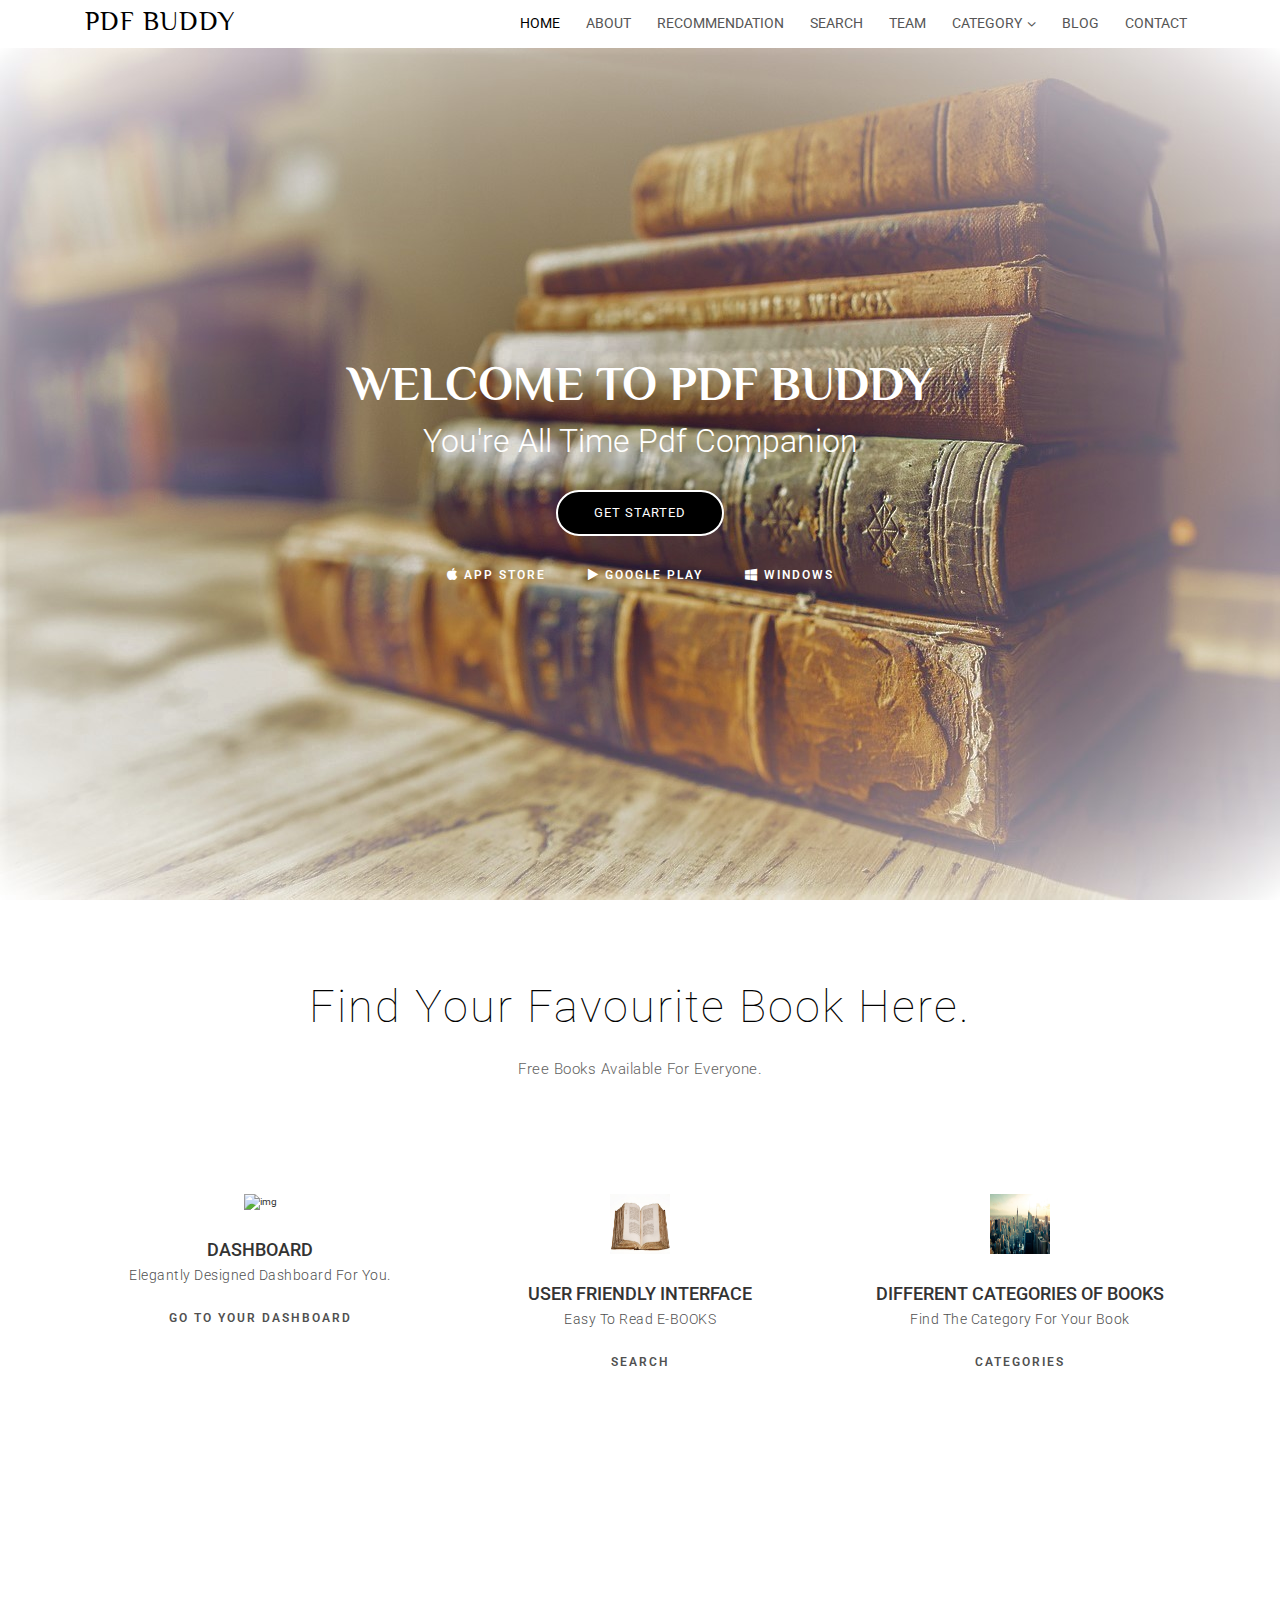
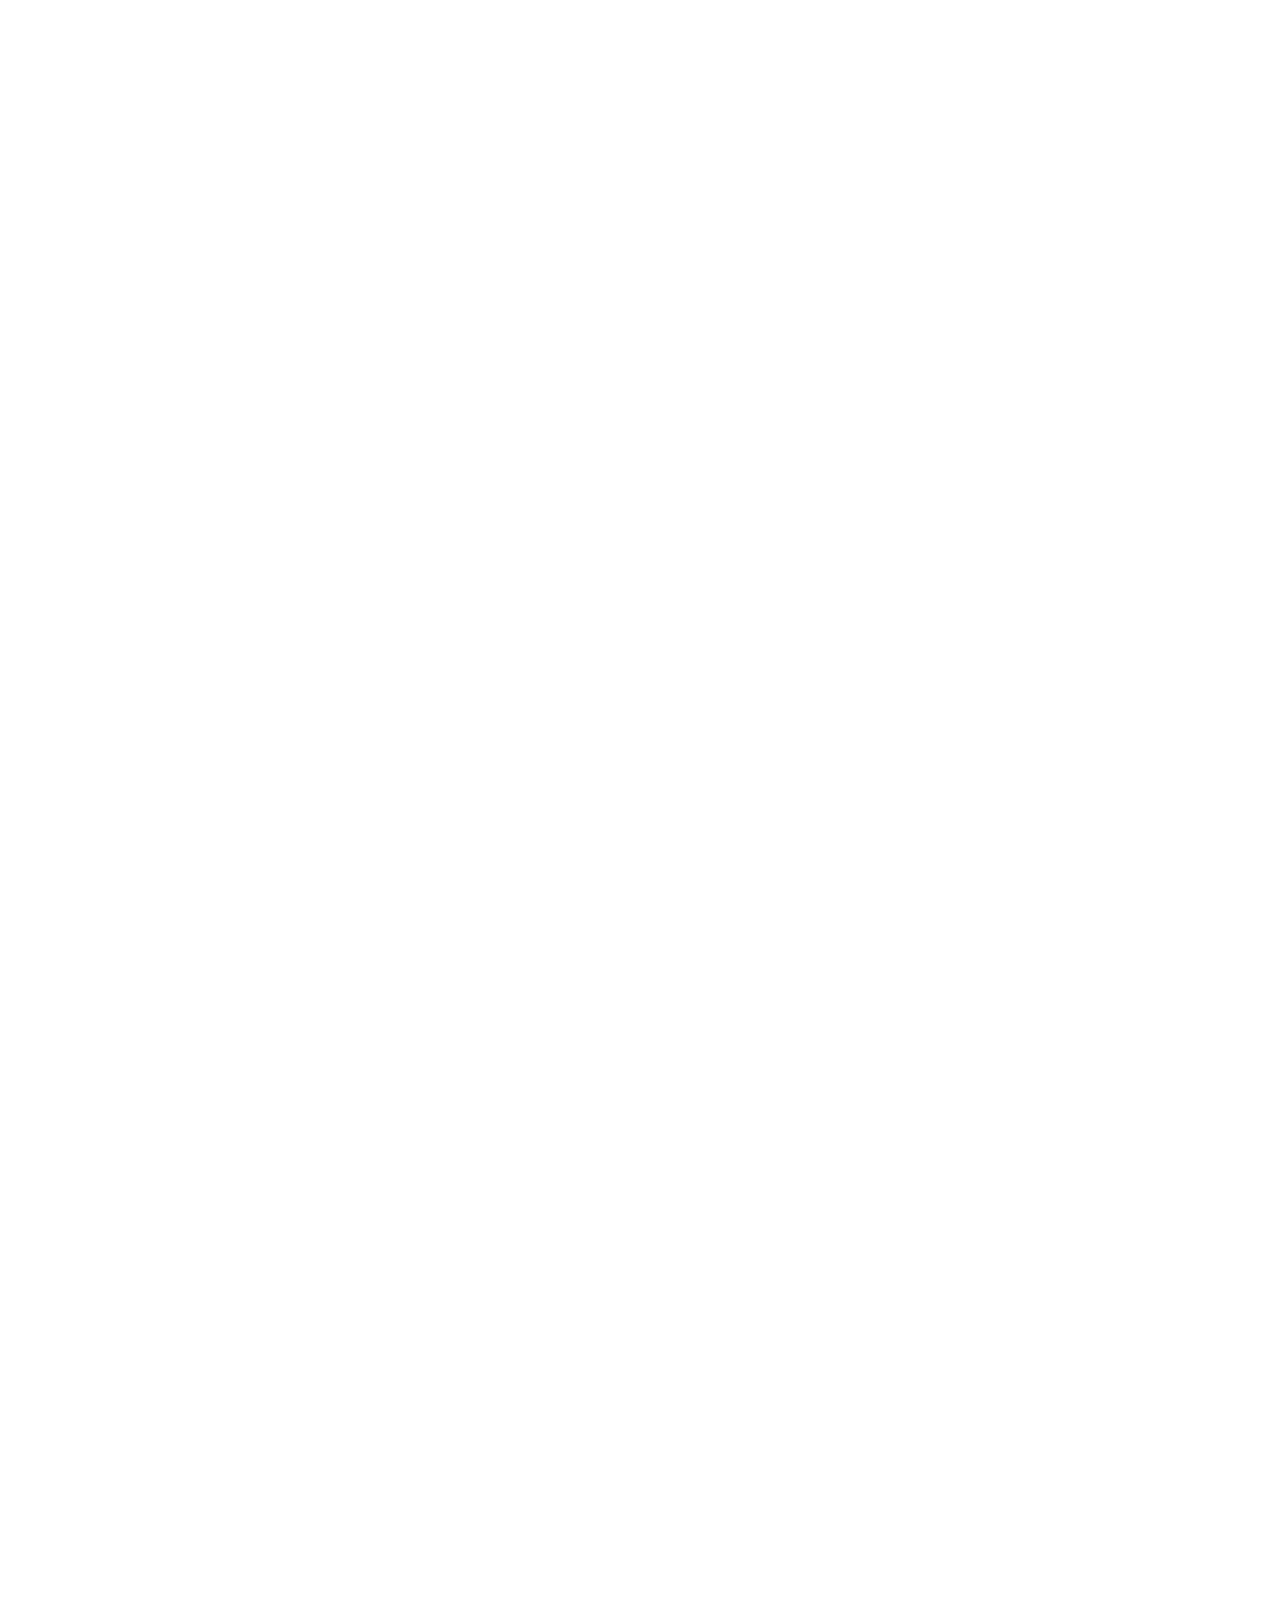
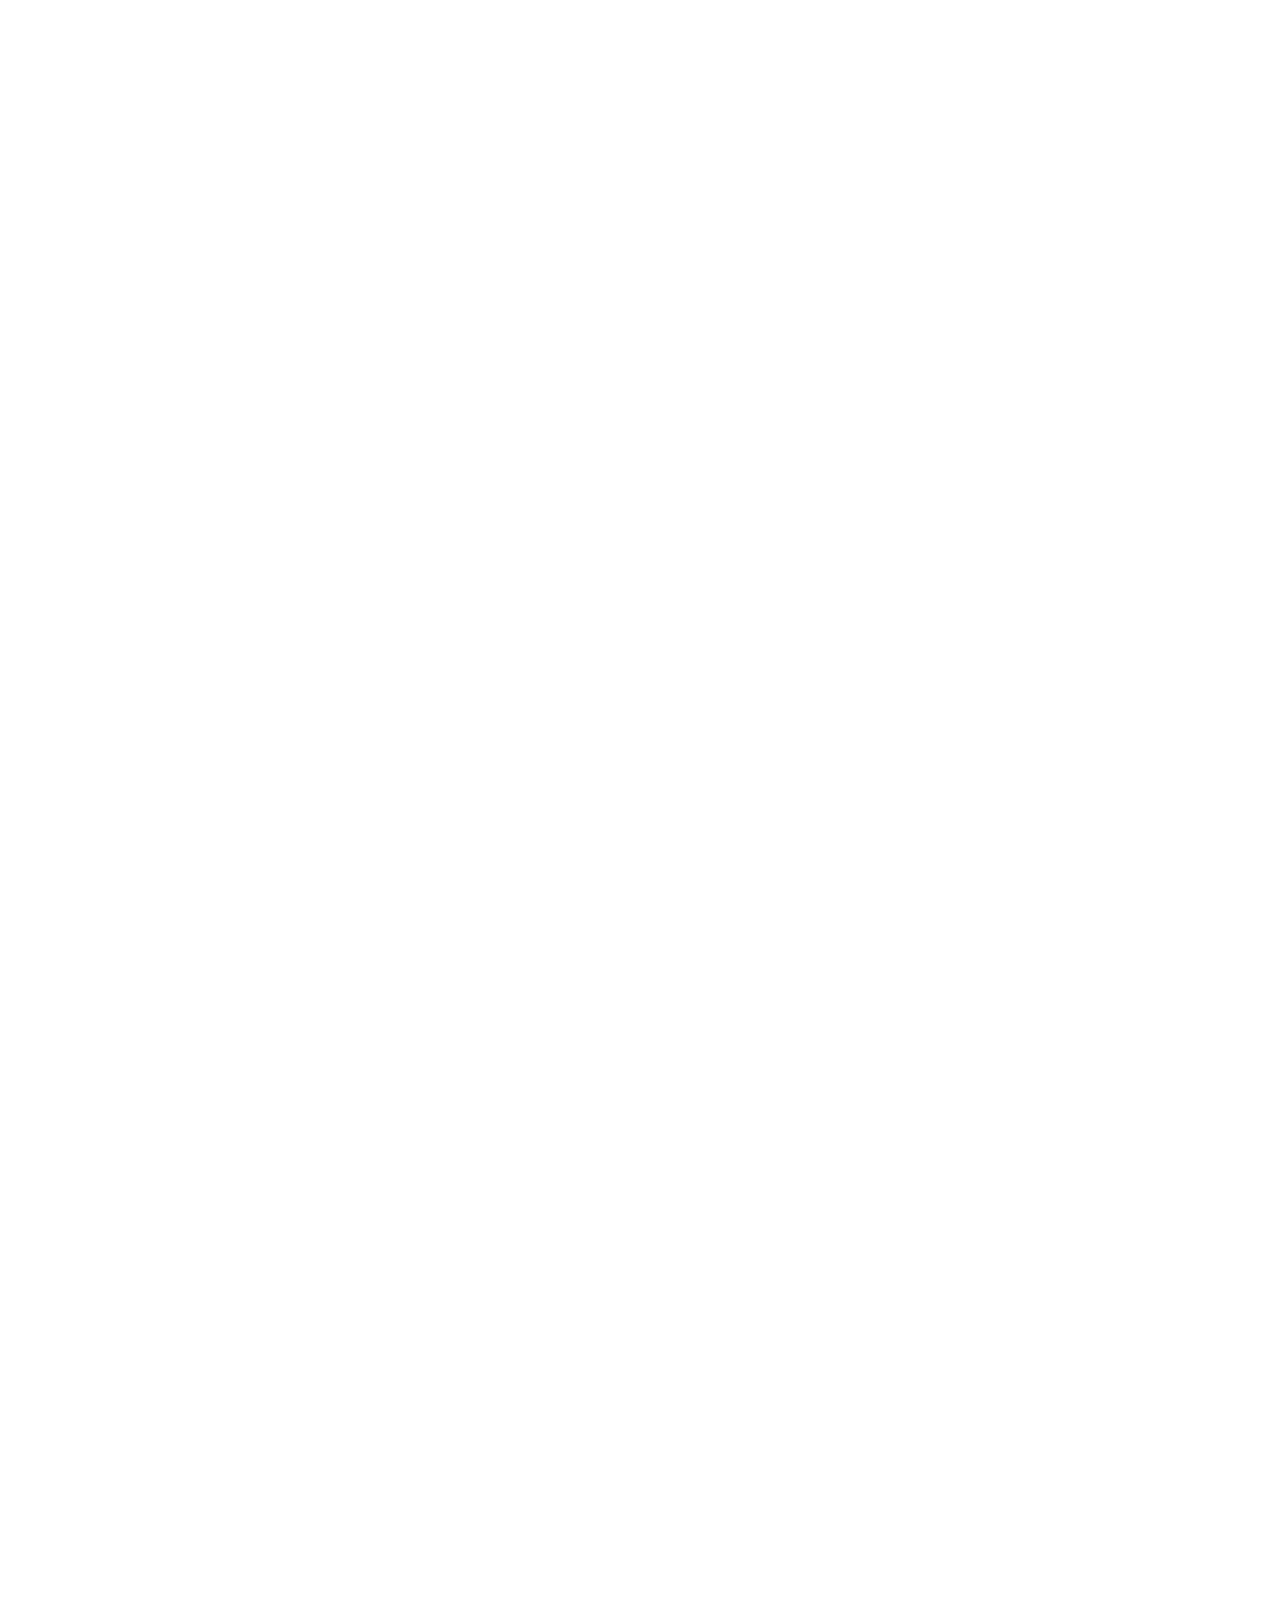
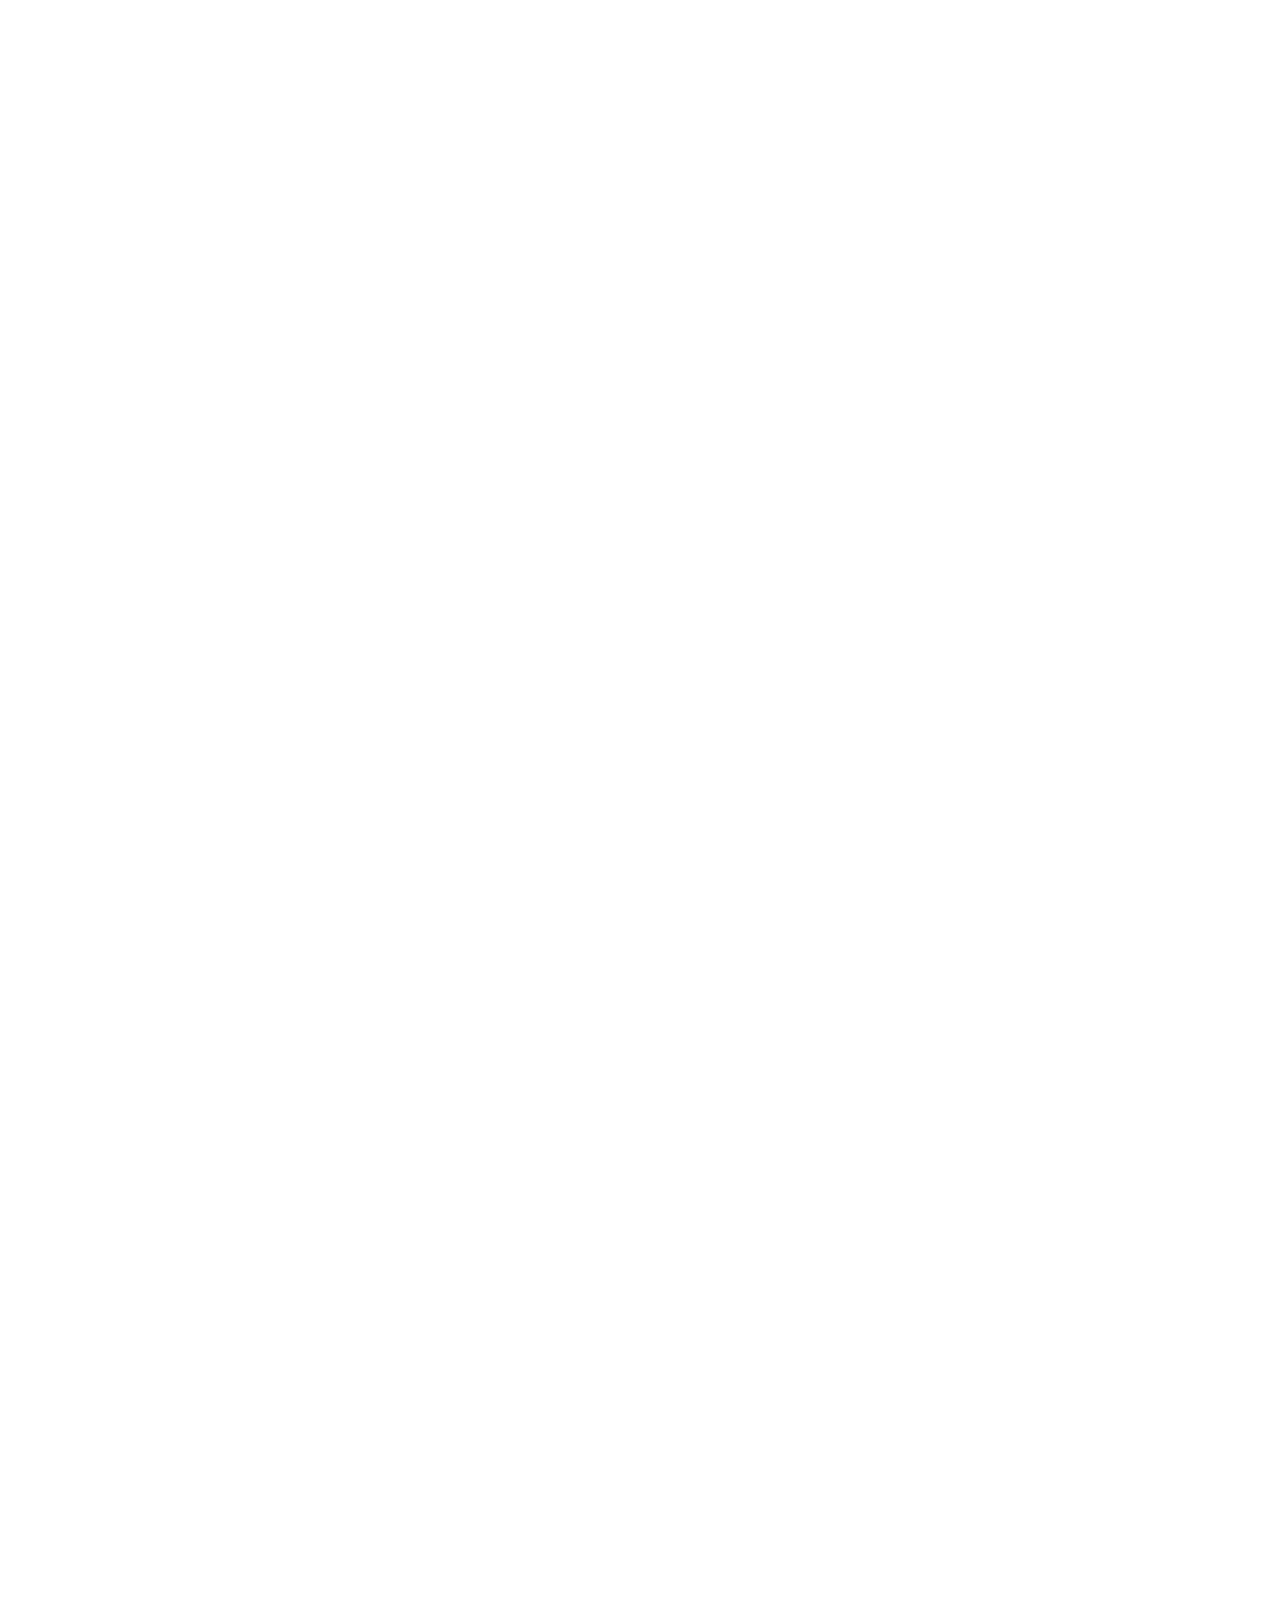
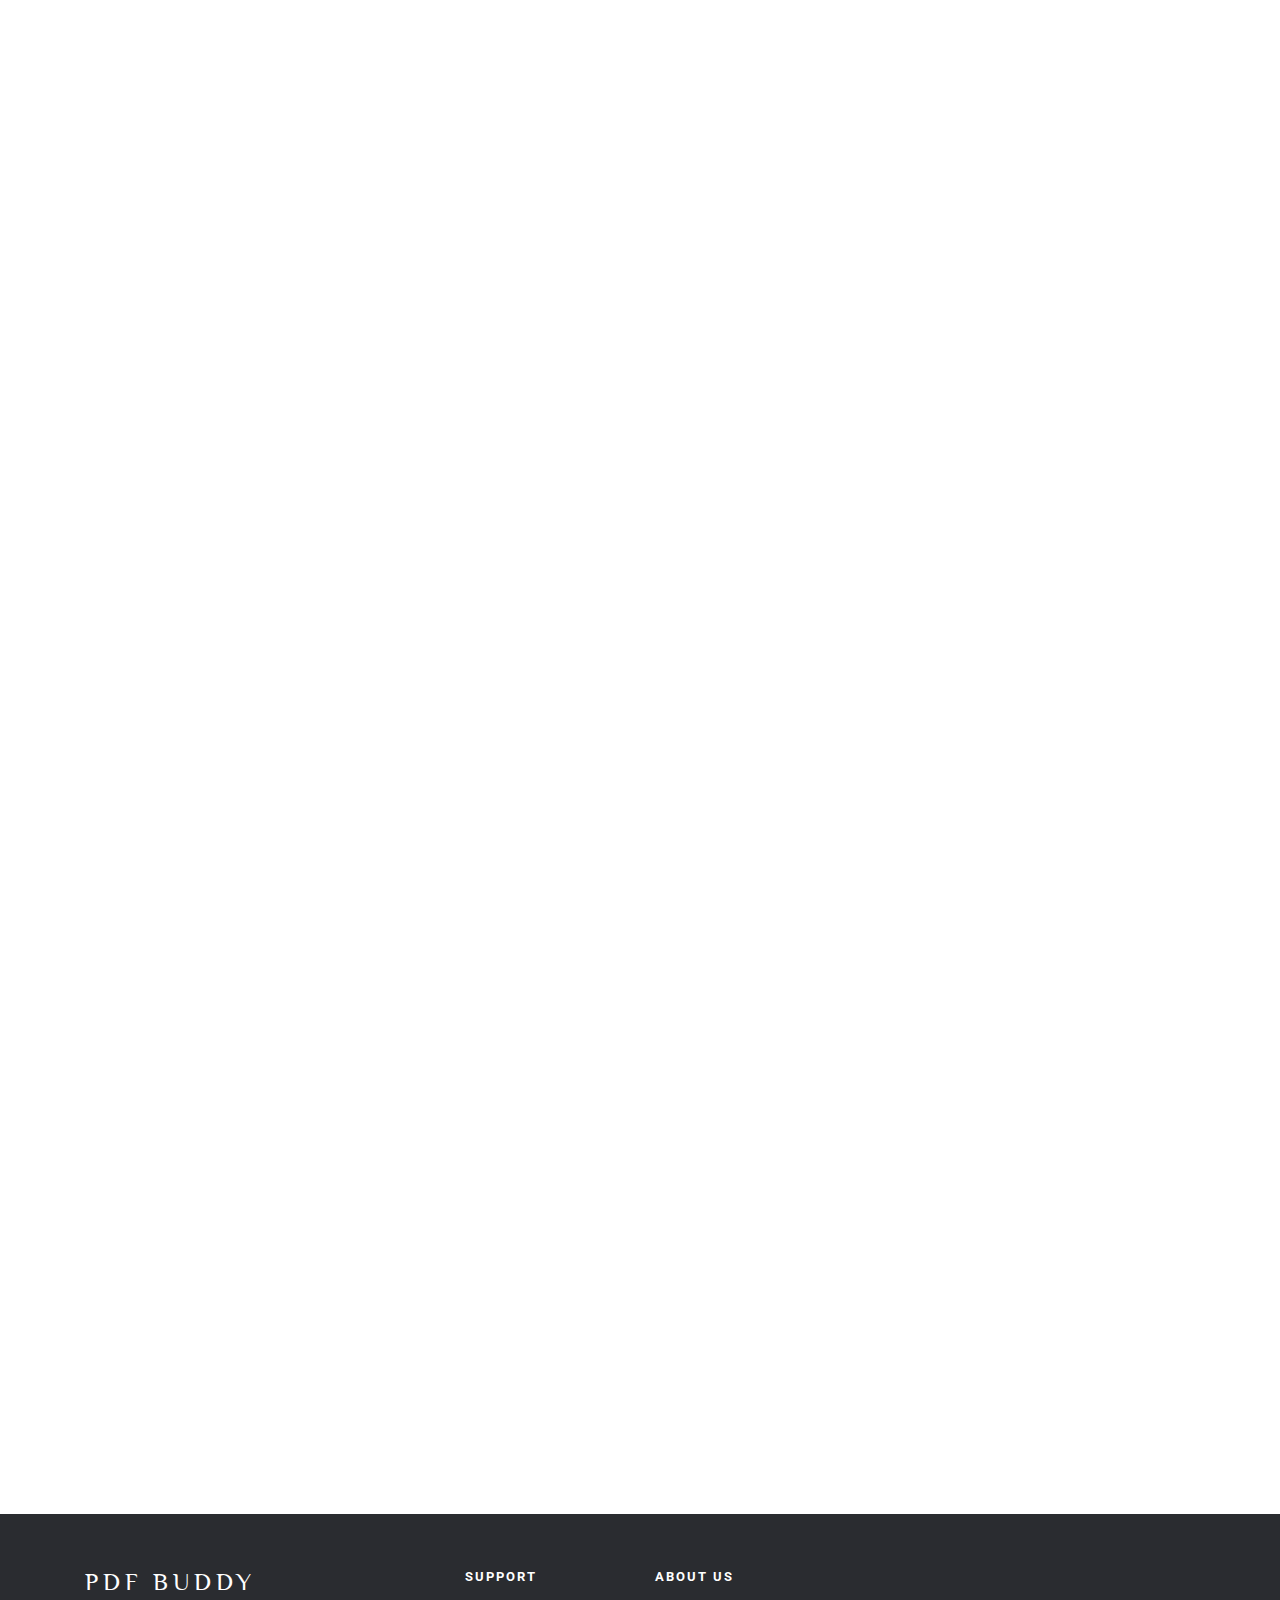
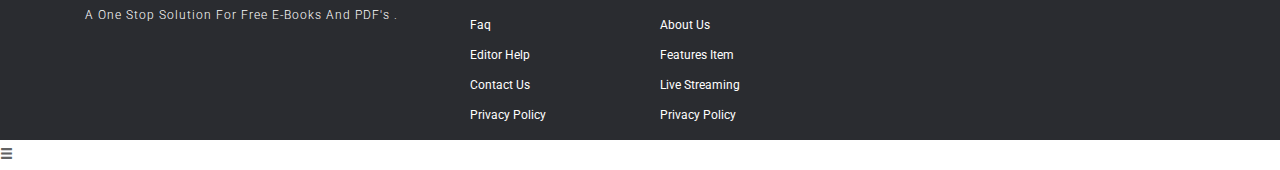
==== commit 5be8d24a: "fgjh" ====
--- a/PUBLIC/index.html
+++ b/PUBLIC/index.html
@@ -31,22 +31,21 @@
 </head>
 
 <body>
-
   <header id="header" class="header header-hide">
     <div class="container">
 
       <div id="logo" class="pull-left">
-        <h1><a href="#body" class="scrollto"><span>PDF</span> BUDDY</a></h1>
+        <h1><a href="#body" class="scrollto"><span>PDF</span><span > BUDDY</span></a></h1>
         
         <a href="#body"><img src="img/logo.png" alt="" title="" /></a>
       </div>
 
       <nav id="nav-menu-container">
         <ul class="nav-menu">
-          <li class="menu-active"><a href="#hero">HOME</a></li>
-          <li><a href="C:\Users\SHIVAM\Desktop\PROJECT\PDF FINDER\VIEW\about.html">ABOUT</a></li>
-          <li><a href="C:\Users\SHIVAM\Desktop\PROJECT\PDF FINDER\VIEW\service.html">RECOMMENDATION</a></li>
-          <li><a href="C:\Users\SHIVAM\Desktop\PROJECT\PDF FINDER\VIEW\training.html">SEARCH</a></li>
+          <li class="menu-active"><a href="#hero" style="color: black">HOME</a></li>
+          <li><a href="C:\Users\SHIVAM\Desktop\PDF FINDER\PUBLIC\about.html">ABOUT</a></li>
+          <li><a href="#">RECOMMENDATION</a></li>
+          <li><a href="#">SEARCH</a></li>
           <li><a href="#team">TEAM</a></li>
           <li class="menu-has-children"><a href="">CATEGORY</a>
             <ul>
@@ -66,16 +65,15 @@
   <!--==========================
     Hero Section
   ============================-->
-  <section id="hero" class="wow fadeIn">
+  <section id="hero" class="wow fadeIn" >
     <div class="hero-container">
-      <h1>Welcome to PDF BUDDY</h1>
-      <h2>You're All Time Pdf Companion</h2>
-      <img src="img/book1.jpg" height="350 " width="600" alt="Image Not Available">
+      <h1 style=" font-stretch: ultra-expanded; opacity: 1;">WELCOME TO PDF BUDDY</h1>
+      <h2 style=" font-size: xx-large;opacity: 1; ">You're All Time Pdf Companion</h2>
       <a href="#get-started" class="btn-get-started scrollto">Get Started</a>
-      <div class="btns">
-        <a href="#"><i class="fa fa-apple fa-3x"></i> App Store</a>
-        <a href="#"><i class="fa fa-play fa-3x"></i> Google Play</a>
-        <a href="#"><i class="fa fa-windows fa-3x"></i> windows</a>
+        <div class="btns">
+        <a href="https://www.apple.com/in/ios/app-store/" style="font-size:larger"><i class="fa fa-apple fa-3x"></i> App Store</a>
+        <a href="https://play.google.com/store" style="font-size:larger;"><i class="fa fa-play fa-3x"></i> Google Play</a>
+        <a href="https://www.microsoft.com/en-in/windows/windows-10-apps" style="font-size:larger;"><i class="fa fa-windows fa-3x"></i> windows</a>
       </div>
     </div>
   </section><!-- #hero -->
@@ -101,7 +99,7 @@
           <div class="feature-block">
 
             <img src="img/Dash.png" height="200" width="200" alt="img" class="img-fluid">
-            <h4>DASHBOARD</h4>
+            <h3>DASHBOARD</h3>
             <p>Elegantly Designed Dashboard For You. </p>
             <a href="#">GO TO YOUR DASHBOARD</a>
 
@@ -111,8 +109,8 @@
         <div class="col-md-6 col-lg-4">
           <div class="feature-block">
 
-            <img src="img/svg/planet.svg" alt="img" class="img-fluid">
-            <h4>user friendly interface</h4>
+            <img src="img/book1.jpg" alt="img" class="img-fluid">
+            <h3>USER FRIENDLY INTERFACE</h3>
             <p>Easy To Read E-BOOKS</p>
             <a href="#">SEARCH</a>
 
@@ -122,8 +120,8 @@
         <div class="col-md-6 col-lg-4">
           <div class="feature-block">
 
-            <img src="img/svg/asteroid.svg" alt="img" class="img-fluid">
-            <h4>Different Categories Of Book.</h4>
+            <img src="img/newsletter-bg.jpg"  alt="img" class="img-fluid">
+            <h3>DIFFERENT CATEGORIES OF BOOKS</h3>
             <p>Find The Category For Your Book</p>
             <a href="#">CATEGORIES</a>
 
@@ -306,8 +304,8 @@
     <div class="container">
       <div class="section-title text-center">
 
-        <h2>Team Member</h2>
-        <p class="separator">Integer cursus bibendum augue ac cursus .</p>
+        <h2>TEAM MEMBERS</h2>
+        <p class="separator">Team Behind The PDF BUDDY.</p>
 
       </div>
     </div>
@@ -315,66 +313,50 @@
     <div class="container">
       <div class="row">
 
-        <div class="col-md-6 col-md-4 col-lg-3">
+        <div class="col-md-6 col-md-4 col-lg-4">
           <div class="team-block bottom">
-            <img src="img/team/1.jpg" class="img-responsive" alt="img">
+            <img src="img/Screenshot (54).png" class="img-responsive" alt="img">
             <div class="team-content">
               <ul class="list-unstyled">
-                <li><a href="#"><i class="fa fa-facebook"></i></a></li>
+                <li><a href="https://www.facebook.com/shivam.sinha.0808"><i class="fa fa-facebook"></i></a></li>
                 <li><a href="#"><i class="fa fa-twitter"></i></a></li>
-                <li><a href="#"><i class="fa fa-linkedin"></i></a></li>
+                <li><a href="https://www.linkedin.com/in/shivamsinha363/"><i class="fa fa-linkedin"></i></a></li>
               </ul>
-              <span>manager</span>
-              <h4>Kimberly Tran</h4>
-            </div>
-          </div>
-        </div>
-
-       <div class="col-md-6 col-md-4 col-lg-3">
+              <span style="font-size: medium">CEO</span>
+              <h3>Shivam Sinha</h3>
+            </div>
+          </div>
+        </div>
+
+       <div class="col-md-6 col-md-4 col-lg-4">
           <div class="team-block bottom">
-            <img src="img/team/2.jpg" class="img-responsive" alt="img">
+            <img src="img/sarthak.png" class="img-responsive" alt="img">
             <div class="team-content">
               <ul class="list-unstyled">
-                <li><a href="#"><i class="fa fa-facebook"></i></a></li>
+                <li><a href="https://www.facebook.com/sarthak.khanna.10485"><i class="fa fa-facebook"></i></a></li>
                 <li><a href="#"><i class="fa fa-twitter"></i></a></li>
-                <li><a href="#"><i class="fa fa-linkedin"></i></a></li>
+                <li><a href="https://linkedin.com/in/sarthak-khanna-437713155"><i class="fa fa-linkedin"></i></a></li>
               </ul>
-              <span>manager</span>
-              <h4>Kimberly Tran</h4>
-            </div>
-          </div>
-        </div>
-
-        <div class="col-md-6 col-md-4 col-lg-3">
+              <span style="font-size: medium">CFO</span>
+              <h3>Sarthak Khanna</h3>
+            </div>
+          </div>
+        </div>
+
+        <div class="col-md-6 col-md-4 col-lg-4">
           <div class="team-block bottom">
-            <img src="img/team/3.jpg" class="img-responsive" alt="img">
+            <img src="img/vip.jpg" class="img-responsive" alt="img">
             <div class="team-content">
               <ul class="list-unstyled">
-                <li><a href="#"><i class="fa fa-facebook"></i></a></li>
+                <li><a href="https://www.facebook.com/varinderpal.singh.98837"><i class="fa fa-facebook"></i></a></li>
                 <li><a href="#"><i class="fa fa-twitter"></i></a></li>
-                <li><a href="#"><i class="fa fa-linkedin"></i></a></li>
+                <li><a href="https://linkedin.com/in/varinder-pal-singh-91071a171"><i class="fa fa-linkedin"></i></a></li>
               </ul>
-              <span>manager</span>
-              <h4>Kimberly Tran</h4>
-            </div>
-          </div>
-        </div>
-
-        <div class="col-md-6 col-md-4 col-lg-3">
-          <div class="team-block bottom">
-            <img src="img/team/4.jpg" class="img-responsive" alt="img">
-            <div class="team-content">
-              <ul class="list-unstyled">
-                <li><a href="#"><i class="fa fa-facebook"></i></a></li>
-                <li><a href="#"><i class="fa fa-twitter"></i></a></li>
-                <li><a href="#"><i class="fa fa-linkedin"></i></a></li>
-              </ul>
-              <span>manager</span>
-              <h4>Kimberly Tran</h4>
-            </div>
-          </div>
-        </div>
-
+              <span style="font-size: medium">CTO</span>
+              <h3>Varinder Pal Singh</h3>
+            </div>
+          </div>
+        </div>
       </div>
     </div>
   </section>
@@ -651,7 +633,7 @@
             </div>
 
             <div class="email">
-              <i class="fa fa-envelope"></i>
+              <i class="     glyphicon glyphicon-menu-hamburger         "></i>
               <p>ankitverma.iitmjp.ac.in@gmail.com</p>
             </div>
 
@@ -751,6 +733,9 @@
 
 
   </footer>
+  <div>
+    <li><span class="glyphicon glyphicon-menu-hamburger"></span></li>
+  </div>
 
 
 
--- a/PUBLIC/css/style.css
+++ b/PUBLIC/css/style.css
@@ -12,6 +12,19 @@
   background-color: #fff;
   color: #333;
 }
+div.transbox h1{
+  margin: 30px;
+  background-color: #ffffff;
+  border: 1px solid black;
+  opacity: 0.6;
+  filter: alpha(opacity=60); /* For IE8 and earlier */
+}
+
+div.transbox p {
+  margin: 5%;
+  font-weight: bold;
+  color: #000000;
+}
 
 h1, h2, h3, h4, h5, h6 {
   margin: 0;
@@ -123,6 +136,15 @@
   .back-to-top {
     bottom: 15px;
   }
+}
+
+.jumbotron{
+  width: 100%;
+  height: calc(100vh - 40px);
+  background: url(../img/book2.jpg) center bottom no-repeat;
+  background-size: 100%;
+  position: relative;
+  margin-top: 40px;
 }
 
 .back-to-top:focus {
@@ -171,7 +193,7 @@
 }
 
 #header #logo h1 a span {
-  color: #71c55d;
+  color: #000000;
 }
 
 #header #logo img {
@@ -190,9 +212,9 @@
 #hero {
   width: 100%;
   height: calc(100vh - 40px);
-  background: url(../img/hero-bg.png) center bottom no-repeat;
+  background: url(../img/book\ \(2\).jpg) center bottom no-repeat ;
   background-size: 100%;
-  position: relative;
+    position: relative;
   margin-top: 40px;
 }
 
@@ -217,23 +239,28 @@
 
 #hero h1 {
   margin: 0 0 10px 0;
+  border-radius: 50px;
+  -webkit-text-fill-color: rgb(255, 255, 255);  
   font-size: 48px;
   font-weight: 700;
   line-height: 56px;
   font-family: "Philosopher", sans-serif;
-  color: #71c55d;
+  opacity: 1.2;
+  color: #000000;
 }
 
 @media (max-width: 768px) {
   #hero h1 {
     font-size: 28px;
     line-height: 36px;
+    opacity: 1.0;
   }
 }
 
 #hero h2 {
-  color: #777;
+  color: rgb(0, 0, 0);
   margin-bottom: 30px;
+  -webkit-text-fill-color: rgb(255, 255, 255); 
   font-size: 20px;
   font-family: "Roboto", sans-serif;
   font-weight: 300;
@@ -250,6 +277,7 @@
 #hero img {
   max-width: 95%;
   margin-bottom: 30px;
+  opacity: 1.0;
 }
 
 #hero .btn-get-started {
@@ -261,21 +289,22 @@
   display: inline-block;
   padding: 11px 36px;
   border-radius: 50px;
-  transition: 0.5s;
+  transition: 0.4s;
   margin-bottom: 30px;
-  border: 2px solid #71c55d;
-  background: #fff;
-  color: #71c55d;
+  border: 2px solid #ffffff;
+  background: rgb(0, 0, 0);
+  color: #ffffff;
   text-decoration: none;
+  text-decoration-color: rgb(255, 255, 255)
 }
 
 #hero .btn-get-started:hover {
-  background: #71c55d;
-  color: #fff;
+  background: #ffffff;
+  color: rgb(0, 0, 0);
 }
 
 #hero .btns a {
-  color: #555;
+  color: rgb(255, 255, 255);
   font-size: 11px;
   font-weight: 600;
   text-transform: uppercase;
@@ -710,11 +739,11 @@
 }
 
 .owl-theme .owl-dots .owl-dot.active span, .owl-theme .owl-dots .owl-dot:hover span {
-  background: #71c55d;
+  background: #000000;
 }
 
 .owl-theme .owl-dots .owl-dot span {
-  background: #ddd;
+  background: rgb(255, 255, 255);
 }
 
 /* Video Section
@@ -1095,7 +1124,7 @@
 
 #blog .block-blog .content-blog > span {
   float: left;
-  font-size: 12px;
+  font-size: 13px;
 }
 
 #blog .block-blog .content-blog a.readmore {
